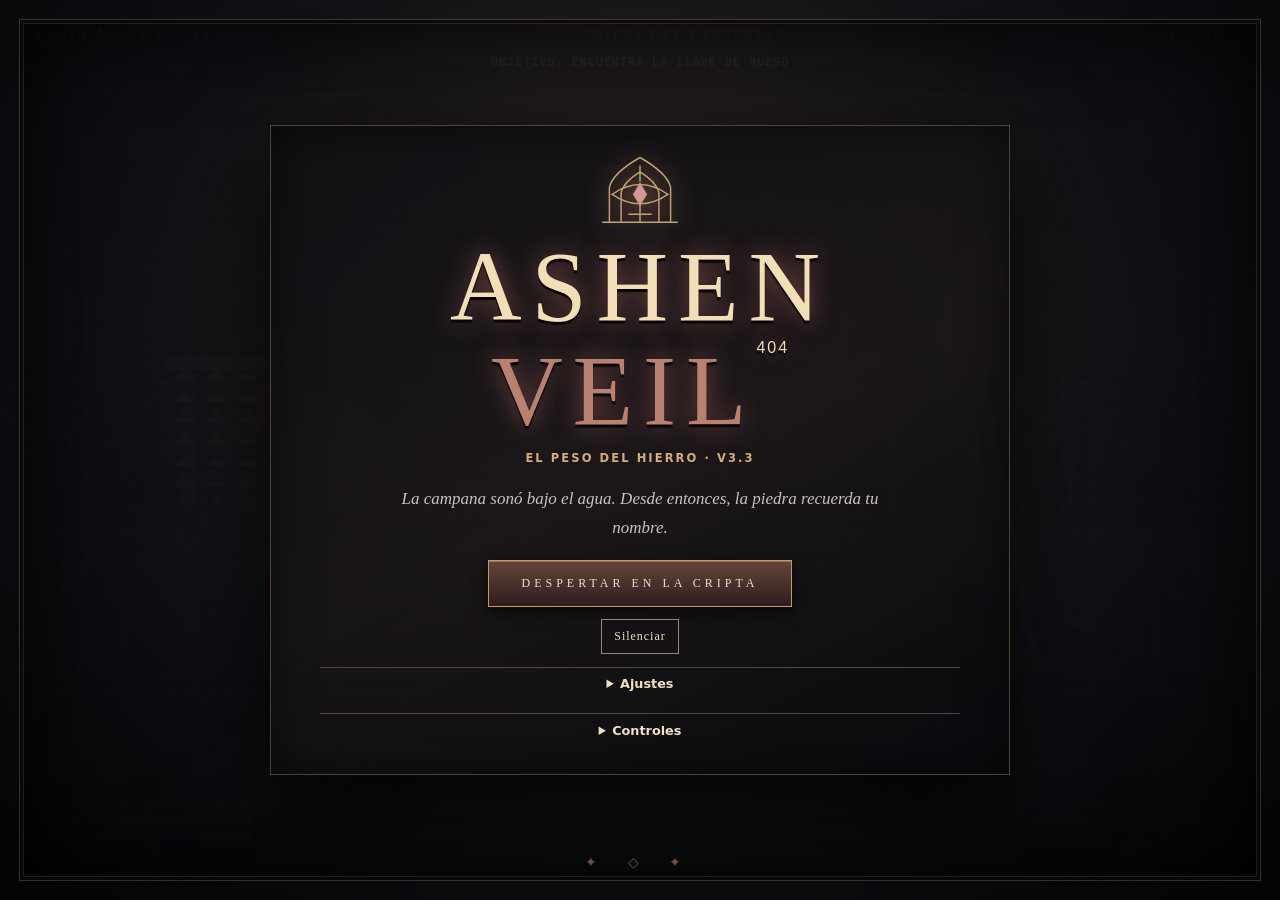
==== index.html @ f6e02eba "ASHEN VEIL 404 v3.3.0 El peso del hierro" ====
<!doctype html><html lang="es"><head><meta charset="utf-8"><meta name="viewport" content="width=device-width,initial-scale=1"><meta name="theme-color" content="#090c14"><title>ASHEN VEIL 404 — Cosmic Horror Remaster</title><link rel="stylesheet" href="style.css"></head><body><main id="game"><canvas id="screen" width="480" height="270" aria-label="Mazmorra 2.5D en primera persona"></canvas><div id="vignette"></div><div id="scanlines"></div><section id="hud"><div class="hud-top"><div class="brand">ASHEN <span>VEIL</span> <small>404</small></div><div id="location">CRIPTA DEL DESPERTAR</div><div class="souls">✦ <span id="ashes">0</span> CENIZAS</div></div><div id="objective" role="status">OBJETIVO: ENCUENTRA LA LLAVE DE HUESO</div><div id="target" hidden><strong id="targetname"></strong><div class="meter enemy"><i id="targetbar"></i></div></div><div class="hud-bottom"><div class="vitals"><div class="meter hp"><i id="hpbar"></i></div><div class="meter sta"><i id="stbar"></i></div><div class="meter mana"><i id="mpbar"></i></div><small>VIDA · AGUANTE · ÉTER</small></div><div class="equip"><div class="slot"><strong>⚔</strong><small id="weapon-slot">ESPADA</small></div><div class="slot"><strong>✧</strong><small id="spellcount">3</small></div><div class="slot"><strong>✚</strong><small id="flasks">3</small></div></div></div><div id="encounter-warning" role="status" hidden></div><div id="toast" aria-live="polite"></div><div id="interact" hidden></div><div id="reticle">✦</div><div id="map" hidden><div class="map-legend"><span>Altar</span><span>Sello</span><span>Objeto</span></div></div><div id="bossbar" hidden><div id="bossname">EL VIGÍA DE LAS PROFUNDIDADES</div><div class="meter enemy"><i id="bossfill"></i></div></div></section><section id="menu" class="overlay" aria-label="Menú del juego"><div class="menu-content"><svg class="crest" viewBox="0 0 100 84" aria-hidden="true">
<path d="M16 77V38Q20 22 50 5Q80 22 84 38V77M29 77V44Q32 32 50 21Q68 32 71 44V77M8 77H92M50 14V32M50 57V76M37 68H63" />
<path d="M19 46Q50 24 81 46Q50 67 19 46Z" /><path d="M50 34L57 46L50 57L43 46Z" class="crest-eye" /></svg><h2 class="pause-heading">Pausa</h2><h1>ASHEN <em>VEIL</em><sup>404</sup></h1><div class="edition">EL PESO DEL HIERRO · V3.3</div><p>La campana sonó bajo el agua. Desde entonces, la piedra recuerda tu nombre.</p><button id="play">DESPERTAR EN LA CRIPTA</button><div class="menu-actions"><button id="save-game" hidden>Guardar partida</button><button id="mute" aria-pressed="false">Silenciar</button></div><details class="settings">
<summary>Ajustes</summary>
<div class="settings-fields">
<label for="volume">Volumen<input id="volume" type="range" min="0" max="100" step="5" value="70"></label>
<label><input id="quiet-effects" type="checkbox"> Reducir destellos y sacudidas</label>
<label><input id="economy" type="checkbox"> Modo ligero (hasta 30 FPS)</label>
</div></details>
<p id="save-status" role="status"></p><details class="help"><summary>Controles</summary><div class="controls">WASD MOVER · RATÓN MIRAR · CLIC / H ATACAR · J GOLPE FUERTE · C CAMBIAR ARMA · DERECHO BLOQUEAR<br>SHIFT CORRER · ESPACIO ESQUIVAR · E INTERACTUAR · F CURAR · Q MAGIA<br>TAB INVENTARIO · M MAPA · L SUBIR NIVEL EN ALTAR · ESC PAUSA · K GUARDAR<br>MANDO: STICKS MOVER Y MIRAR · A USAR · B ESQUIVAR · X GOLPE FUERTE · Y CURAR<br>RT ATACAR · LT BLOQUEAR · RB MAGIA · START PAUSA · SELECT INVENTARIO · CRUCETA DERECHA ARMA</div></details></div></section><section id="inventory" class="overlay hidden"><div class="panel"><div class="eyebrow">EL PESO DE LO QUE LLEVAS</div><h2>Inventario y diario</h2><div id="items"></div><button id="inventory-close">Cerrar inventario</button></div></section><section id="ending" class="overlay hidden"><div class="menu-content"><div class="sigil">✧</div><div class="eyebrow">EL SILENCIO HA SIDO ROTO</div><h1 id="ending-title"></h1><p id="ending-story"></p><button id="again">VOLVER A DESPERTAR</button></div></section><section id="death" class="overlay hidden" aria-labelledby="death-title"><div class="menu-content">
<h2 id="death-title">La cripta te reclama</h2>
<p>Despiertas en el último altar. Las cenizas que llevabas esperan donde caíste.</p>
<button id="respawn">Volver al altar</button>
</div></section><section id="touch-controls" aria-label="Controles táctiles" hidden>
<div class="touch-grid">
<button data-action="look-left" aria-label="Girar a izquierda">↶</button><button data-action="forward" aria-label="Avanzar">↑</button><button data-action="look-right" aria-label="Girar a derecha">↷</button>
<button data-action="left" aria-label="Mover a izquierda">←</button><button data-action="back" aria-label="Retroceder">↓</button><button data-action="right" aria-label="Mover a derecha">→</button>
</div><div class="touch-grid">
<button data-action="attack">Tajo</button><button data-action="heavy">Fuerte</button><button data-action="block">Bloq.</button>
<button data-action="dodge">Esquiva</button><button data-action="spell">Éter</button><button data-action="heal">Curar</button>
<button data-action="use">Usar</button><button data-action="map">Mapa</button><button data-action="weapon">Arma</button><button data-action="journal">Diario</button>
<button data-action="level">Nivel</button><button data-action="pause">Pausa</button>
</div></section></main><script src="src/art.js"></script><script src="src/lighting.js"></script><script src="src/audio.js"></script><script src="src/expedition.js"></script><script src="src/game.js"></script></body></html>
---- style.css ----
:root{color-scheme:dark;font-family:Georgia,'Times New Roman',serif}*{box-sizing:border-box}body{margin:0;background:#070910;color:#e3dcc7;overflow:hidden}#game{width:100vw;height:100vh;position:relative;background:#080a0e}#screen{position:absolute;width:100%;height:100%;object-fit:cover;image-rendering:pixelated;image-rendering:crisp-edges}#vignette{position:absolute;inset:0;pointer-events:none;background:radial-gradient(ellipse,transparent 30%,rgba(0,0,0,.52) 90%)}#scanlines{position:absolute;inset:0;pointer-events:none;opacity:.15;background:repeating-linear-gradient(0deg,transparent 0 3px,#000 3px 4px)}#hud{position:absolute;inset:0;pointer-events:none;text-shadow:0 2px 4px #000}#hud .hud-top{display:flex;align-items:center;justify-content:space-between;padding:23px 30px;letter-spacing:3px;font-size:11px}#hud .brand{font-size:17px;letter-spacing:5px;font-weight:bold}#hud .brand span{color:#9c7183}#hud .brand small{font:10px sans-serif;color:#a79883}#location{color:#b7a88e;letter-spacing:4px}#ashes{font-size:18px;color:#f1cf91}#hud .souls{color:#d8b980}#reticle{position:absolute;top:50%;left:50%;transform:translate(-50%,-50%);color:rgba(245,229,187,.7);font-size:13px}#hud .hud-bottom{position:absolute;bottom:35px;left:30px;right:30px;display:flex;justify-content:space-between;align-items:end}.vitals{width:220px}.vitals small{font:9px sans-serif;letter-spacing:2px;color:#b4a995}.meter{width:100%;height:10px;margin:6px 0;background:rgba(10,10,15,.86);border:1px solid #71695c;box-shadow:inset 0 0 5px black}.meter i{display:block;height:100%;width:100%;transition:width .15s}.hp i{background:linear-gradient(90deg,#75303f,#cc6872)}.sta i{background:linear-gradient(90deg,#34584e,#80af8a)}.mana i{background:linear-gradient(90deg,#374267,#8d94c5)}.equip{display:flex;gap:8px}.slot{width:62px;height:65px;border:1px solid #766b57;background:linear-gradient(135deg,rgba(8,9,15,.91),rgba(58,45,52,.72));display:flex;align-items:center;justify-content:center;flex-direction:column}.slot strong{font-size:28px;font-weight:normal;color:#d6c6ab}.slot small{font:9px sans-serif;letter-spacing:1px;color:#b7a995}#toast{position:absolute;top:23%;left:50%;transform:translateX(-50%);font-size:17px;color:#f0d7a9;letter-spacing:2px;text-align:center;max-width:70%;opacity:0;transition:opacity .25s}#interact{position:absolute;bottom:27%;left:50%;transform:translateX(-50%);padding:10px 20px;background:rgba(6,9,15,.85);border:1px solid #5a5361;color:#e8d9b4;font-size:13px;letter-spacing:1px}#target{position:absolute;top:85px;left:50%;transform:translateX(-50%);width:180px;text-align:center}#target strong{font-size:11px;letter-spacing:2px}#target .meter{height:5px}#bossbar{position:absolute;left:25%;right:25%;bottom:110px;text-align:center}#bossname{font-size:13px;letter-spacing:3px;color:#e8cfad}#bossbar .meter{height:12px}.enemy i{background:linear-gradient(90deg,#6b2947,#bb6587)}#map{position:absolute;right:24px;top:76px;width:205px;height:205px;background:rgba(5,7,11,.75);border:1px solid #605a55}#map canvas{width:100%;height:100%;image-rendering:pixelated}.overlay{position:absolute;inset:0;display:flex;align-items:center;justify-content:center;background:radial-gradient(ellipse at 50% 45%,rgba(20,19,31,.83),rgba(4,5,10,.97));text-align:center;z-index:5}.overlay.hidden{display:none}.menu-content{max-width:800px;padding:32px}.sigil{font-size:44px;color:#b89b86;text-shadow:0 0 45px #8b456e}.eyebrow{font:10px sans-serif;letter-spacing:5px;color:#9e8493}.menu-content h1{font-size:clamp(50px,9vw,116px);font-weight:400;letter-spacing:12px;margin:20px 0 0;color:#ded4bf;text-shadow:0 4px 35px #190e19}.menu-content h1 em{font-style:normal;color:#b17b8f}.menu-content h1 sup{font:16px sans-serif;letter-spacing:2px;vertical-align:top}.edition{font:11px sans-serif;letter-spacing:9px;color:#a57e91}.menu-content p{font-size:17px;line-height:1.7;color:#a9a1a3;margin:30px auto;max-width:530px;font-style:italic}.menu-content button,.panel button{background:transparent;border:1px solid #9e7989;color:#e7d2bc;padding:15px 32px;letter-spacing:4px;font:12px Georgia;cursor:pointer;transition:.2s}.menu-content button:hover{background:#543448;border-color:#e4bac9}.controls{margin-top:35px;font:10px/2.1 sans-serif;letter-spacing:1px;color:#746f77}.panel{width:min(600px,90vw);padding:42px;background:#14131c;border:1px solid #66566b;box-shadow:0 15px 100px #000}.panel h2{font-weight:normal;letter-spacing:7px}.panel p{color:#aaa;font-size:13px}.panel #items{display:grid;gap:15px;text-align:left}.item{border:1px solid #494451;padding:16px;color:#cfbdac}.item b{display:block;letter-spacing:2px;margin-bottom:6px}.item small{color:#9b93a0}#footer{position:absolute;z-index:1;bottom:7px;width:100%;text-align:center;font:9px sans-serif;letter-spacing:2px;color:#736d74;pointer-events:none}@media(max-width:700px){#hud .hud-top{padding:13px;gap:8px}#location{font-size:8px}#hud .brand{font-size:12px;letter-spacing:2px}.hud-bottom{left:12px!important;right:12px!important;bottom:17px!important}.vitals{width:150px}.slot{width:42px;height:50px}.slot strong{font-size:19px}.menu-content h1{letter-spacing:2px}.controls{font-size:9px}.menu-content{padding:14px}}

/* v2.4: clear objective without obscuring central sightlines */
#objective{position:absolute;top:48px;left:50%;transform:translateX(-50%);width:max-content;max-width:82%;padding:5px 12px;border:1px solid rgba(203,183,162,.25);border-radius:2px;background:rgba(12,10,20,.62);color:#d9c1a8;font:600 clamp(9px,1.1vw,12px)/1.4 monospace;letter-spacing:.07em;text-align:center;pointer-events:none;text-shadow:0 1px 3px #000}
@media(max-width:640px){#objective{top:56px;font-size:9px}}

/* The title, pause and journal remain usable at 1280×800 and on shorter windows. */
.overlay { overflow:auto; align-items:safe center; background:radial-gradient(ellipse at 50% 43%,rgba(45,30,51,.91),rgba(5,7,14,.98) 76%); }
.menu-content h1 { font-size:clamp(2.6rem,8vw,6.5rem); text-shadow:0 0 42px #50334a; }
.menu-content p { color:#cbc0c5; margin:1.1rem auto; }
.menu-content .controls { color:#bab0bc; margin-top:1rem; line-height:1.55; }
.menu-actions { display:flex; justify-content:center; flex-wrap:wrap; gap:.6rem; margin-top:.75rem; }
.menu-actions button, #inventory-close { padding:.55rem .75rem; letter-spacing:.08em; }
#save-status:empty { display:none; }
#inventory .panel { max-height:95%; overflow:auto; padding:1.35rem; }
#inventory #items { grid-template-columns:repeat(auto-fit,minmax(min(100%,14rem),1fr)); gap:.65rem; }
#inventory .item { padding:.75rem; }
#inventory-close { margin-top:1rem; }
button:focus-visible { outline:2px solid #ead0a7; outline-offset:4px; }

/* Cosmic Horror Remaster */
:root { --parchment:#f0dfc4; --brass:#bfa17b; --violet:#c28d9d; }
#game { height:100dvh; }
#screen { object-fit:contain; }
.overlay { padding:14px; background:radial-gradient(ellipse at 50% 43%,rgba(35,18,35,.91),rgba(5,7,12,.98) 74%); }
.menu-content { width:min(100%,740px); }
.crest { width:clamp(42px,10vh,91px); height:auto; stroke:var(--brass); stroke-width:1.6; fill:none; filter:drop-shadow(0 0 14px #a05881); }
.crest-eye { fill:#d395a3; }
.pause-heading { display:none; }
.is-paused .crest,.is-paused h1,.is-paused .edition,.is-paused .edition + p { display:none; }
.is-paused .pause-heading,#death h2 { display:block; color:var(--parchment); font-weight:normal; font-size:clamp(1.8rem,7vw,3rem); margin:0 0 .65rem; }
.menu-content h1 { font-size:clamp(2rem,8vw,6.2rem); margin:.1rem 0 .45rem; letter-spacing:.1em; color:var(--parchment); }
.menu-content h1 em { color:var(--violet); }
.edition { font:600 .72rem/1.5 system-ui,sans-serif; letter-spacing:.22em; color:var(--brass); }
.menu-content button,.panel button { color:var(--parchment); border-color:#a17f81; }
#play,#respawn,#again { background:linear-gradient(145deg,#502b3e,#261c31); max-width:100%; }
#play:hover,#respawn:hover,#again:hover { background:#63384d; }
.settings,.help { max-width:40rem; margin:.8rem auto 0; padding:.55rem .75rem; border-top:1px solid #57414d; color:var(--parchment); }
summary { cursor:pointer; font:600 .8rem system-ui,sans-serif; }
.settings-fields { margin-top:.8rem; display:flex; flex-wrap:wrap; justify-content:center; gap:.65rem 1rem; }
.settings-fields label { display:flex; gap:.45rem; align-items:center; font: .79rem/1.35 system-ui,sans-serif; }
.settings-fields input { accent-color:#cf98a4; }
#volume { width:clamp(65px,17vw,112px); }
#inventory .panel { overscroll-behavior:contain; background:#151220; }
#inventory h2 { letter-spacing:.08em; }
#inventory .item small { color:#c5b8c6; }
#hud .hud-top,#hud .hud-bottom { color:var(--parchment); }
#target { top:clamp(79px,13vh,106px); }
#map { width:min(36vw,240px); height:auto; aspect-ratio:6/5; top:clamp(83px,14vh,113px); }
#game[data-effects="reduced"] #scanlines { display:none; }
#game[data-effects="reduced"] .meter i,#game[data-effects="reduced"] #toast { transition:none; }
@media(max-width:500px) {
  #location { letter-spacing:.12em; }
  #hud .hud-top { letter-spacing:.12em; }
  #target { top:104px; }
  #map { top:126px; }
  #bossbar { left:14%; right:14%; bottom:78px; }
  #bossname { font-size:10px; letter-spacing:.1em; }
  #toast { font-size:12px; top:24%; }
  #interact { font-size:11px; max-width:80%; width:max-content; text-align:center; }
}
#map { display:flex; flex-direction:column-reverse; }
#map[hidden] { display:none; }
#map canvas { height:auto; aspect-ratio:6/5; }
.map-legend { display:flex; justify-content:center; flex-wrap:wrap; gap:3px 8px; padding:3px; background:#0c0e16; font:9px system-ui,sans-serif; }
.map-legend span::before { content:""; display:inline-block; width:5px; height:5px; margin-right:3px; vertical-align:1px; background:#e5c78e; }
.map-legend span:first-child::before { background:#9ad3b2; }
.map-legend span:nth-child(2)::before { background:#ce97dc; }

#encounter-warning {
  position:absolute; top:clamp(120px,26%,195px); left:50%; transform:translateX(-50%);
  max-width:85%; width:max-content; text-align:center; padding:.4em .7em;
  color:#ffe0b9; background:#17121fe8; font: .83rem/1.3 system-ui,sans-serif;
}
#touch-controls[hidden] { display:none }
#touch-controls {
  position:absolute; inset:auto 0 0; pointer-events:none;
  z-index:6; display:flex; align-items:end; justify-content:space-between;
  padding:5px max(6px,env(safe-area-inset-right)) max(5px,env(safe-area-inset-bottom)) max(6px,env(safe-area-inset-left));
}
.touch-grid { display:grid; grid-template-columns:repeat(3,minmax(44px,1fr)); gap:3px }
.touch-grid button {
  pointer-events:auto; touch-action:none; min-height:44px; min-width:44px;
  margin:0; padding:0 .3em; font:600 .69rem system-ui,sans-serif;
  color:#f4dfd9; background:#211629ec; border:1px solid #826675; border-radius:4px;
}
#game:has(.overlay:not(.hidden)) #touch-controls { display:none }
@media (pointer:coarse) {
  #hud .hud-bottom { bottom:186px }
  #bossbar { bottom:236px }
  #interact { bottom:245px }
}

@media (pointer:coarse) and (orientation:landscape) {
  #hud .hud-bottom { bottom:13px; left:18%; right:24% }
  #bossbar { bottom:62px; left:25%; right:25% }
  #interact { bottom:76px; max-width:48% }
}

/* v3.3: relief of blackened iron and ash, with readable focus and motion controls. */
#menu.overlay:not(.is-paused){background:radial-gradient(ellipse at 50% 36%,#332727e8 0%,#0e1014f5 57%,#030405 95%);}
#menu.overlay:not(.is-paused)::before{content:"";position:absolute;inset:1.2rem;pointer-events:none;border:1px solid #7b604c88;box-shadow:inset 0 0 0 3px #080809, inset 0 0 0 4px #63504666, inset 0 0 6rem #000;opacity:.85;}
#menu.overlay:not(.is-paused)::after{content:"✦     ◇     ✦";position:absolute;bottom:1.8rem;color:#ad8268;font-size:.9rem;letter-spacing:.85rem;pointer-events:none;opacity:.7;}
#menu .menu-content{position:relative;z-index:1;padding:clamp(1rem,3vh,2rem);border:1px solid #8a715088;background:linear-gradient(155deg,#101014ed,#191517d9 52%,#080a0deb);box-shadow:0 2rem 6rem #000d,inset 0 0 3rem #0008;}
#menu .crest{stroke:#c2a274;filter:drop-shadow(0 0 12px #a36a55);animation:omen 5s ease-in-out infinite alternate;}
#menu h1{color:#f2dfb7;text-shadow:0 3px 1px #080606,0 0 24px #8f514d;line-height:1.05;}
#menu h1 em{color:#b88171;}
#menu .edition{color:#d2af79;letter-spacing:.18em;}
#menu #play{background:linear-gradient(#684438,#2c1d20);border:1px solid #c29a6c;box-shadow:inset 0 1px #e3bb8866,0 5px 16px #0009;}
#menu #play:hover{background:linear-gradient(#825342,#3c2426);}
#reticle.hit{color:#f7bc89;transform:translate(-50%,-50%) scale(1.8);}
#weapon-slot{max-width:64px;overflow:hidden;text-overflow:clip;}
@keyframes omen{to{opacity:.68;filter:drop-shadow(0 0 24px #c58b66)}}
@media(prefers-reduced-motion:reduce){#menu .crest{animation:none}}
@media(max-height:660px){#menu .menu-content{padding:.6rem 1rem}#menu .crest{height:40px}#menu .menu-content p{margin:.4rem auto}#menu .settings,#menu .help{margin:.3rem auto 0}}
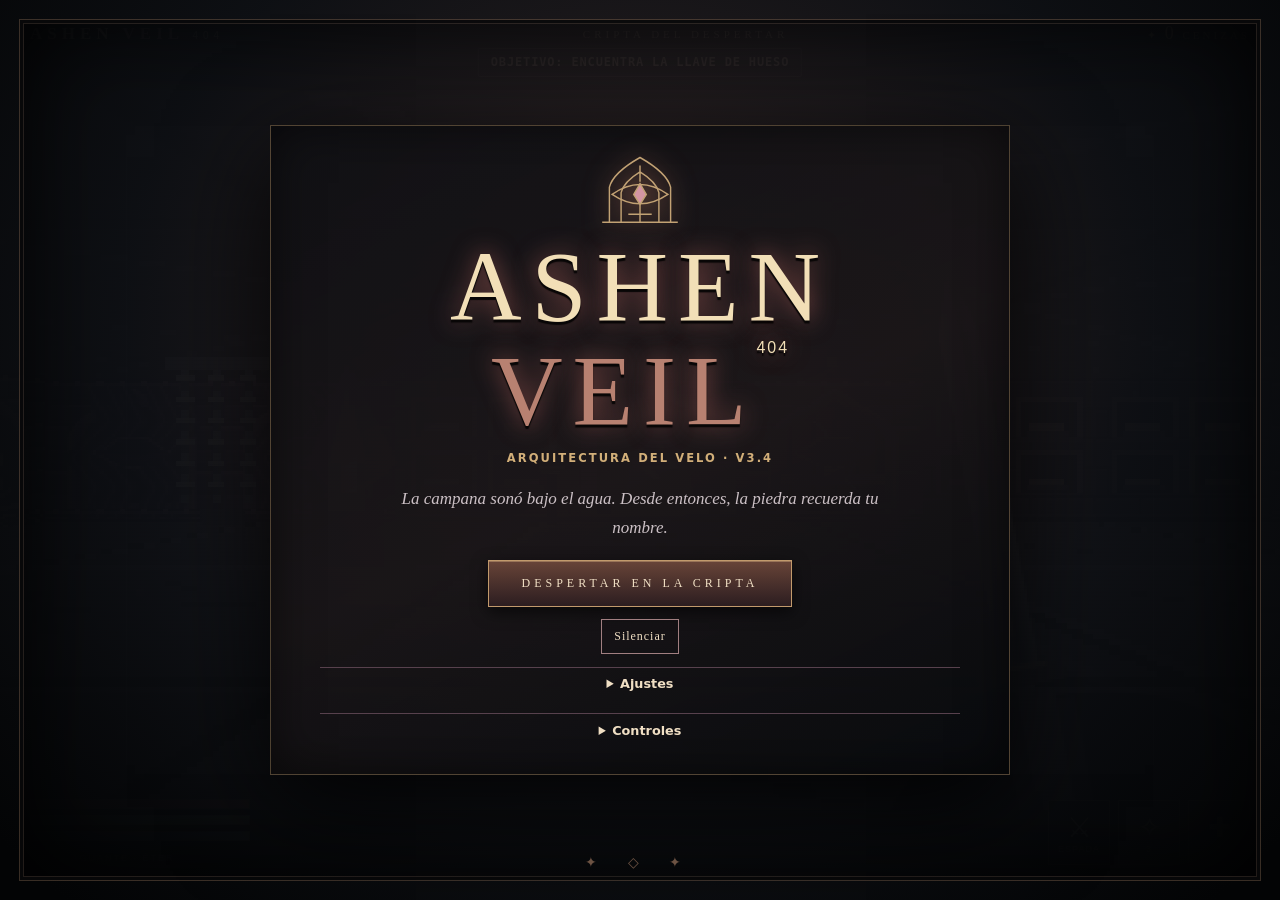
==== commit 72fd7f9a: "ASHEN VEIL 404 v3.4.0 · Arquitectura del Velo" ====
--- a/index.html
+++ b/index.html
@@ -1,6 +1,6 @@
-<!doctype html><html lang="es"><head><meta charset="utf-8"><meta name="viewport" content="width=device-width,initial-scale=1"><meta name="theme-color" content="#090c14"><title>ASHEN VEIL 404 — Cosmic Horror Remaster</title><link rel="stylesheet" href="style.css"></head><body><main id="game"><canvas id="screen" width="480" height="270" aria-label="Mazmorra 2.5D en primera persona"></canvas><div id="vignette"></div><div id="scanlines"></div><section id="hud"><div class="hud-top"><div class="brand">ASHEN <span>VEIL</span> <small>404</small></div><div id="location">CRIPTA DEL DESPERTAR</div><div class="souls">✦ <span id="ashes">0</span> CENIZAS</div></div><div id="objective" role="status">OBJETIVO: ENCUENTRA LA LLAVE DE HUESO</div><div id="target" hidden><strong id="targetname"></strong><div class="meter enemy"><i id="targetbar"></i></div></div><div class="hud-bottom"><div class="vitals"><div class="meter hp"><i id="hpbar"></i></div><div class="meter sta"><i id="stbar"></i></div><div class="meter mana"><i id="mpbar"></i></div><small>VIDA · AGUANTE · ÉTER</small></div><div class="equip"><div class="slot"><strong>⚔</strong><small id="weapon-slot">ESPADA</small></div><div class="slot"><strong>✧</strong><small id="spellcount">3</small></div><div class="slot"><strong>✚</strong><small id="flasks">3</small></div></div></div><div id="encounter-warning" role="status" hidden></div><div id="toast" aria-live="polite"></div><div id="interact" hidden></div><div id="reticle">✦</div><div id="map" hidden><div class="map-legend"><span>Altar</span><span>Sello</span><span>Objeto</span></div></div><div id="bossbar" hidden><div id="bossname">EL VIGÍA DE LAS PROFUNDIDADES</div><div class="meter enemy"><i id="bossfill"></i></div></div></section><section id="menu" class="overlay" aria-label="Menú del juego"><div class="menu-content"><svg class="crest" viewBox="0 0 100 84" aria-hidden="true">
+<!doctype html><html lang="es"><head><meta charset="utf-8"><meta name="viewport" content="width=device-width,initial-scale=1"><meta name="theme-color" content="#090c14"><title>ASHEN VEIL 404 — Cosmic Horror Remaster</title><link rel="stylesheet" href="style.css?v=3.4.0"></head><body><main id="game"><canvas id="screen" width="480" height="270" aria-label="Mazmorra 2.5D en primera persona"></canvas><div id="vignette"></div><div id="scanlines"></div><section id="hud"><div class="hud-top"><div class="brand">ASHEN <span>VEIL</span> <small>404</small></div><div id="location">CRIPTA DEL DESPERTAR</div><div class="souls">✦ <span id="ashes">0</span> CENIZAS</div></div><div id="objective" role="status">OBJETIVO: ENCUENTRA LA LLAVE DE HUESO</div><div id="target" hidden><strong id="targetname"></strong><div class="meter enemy"><i id="targetbar"></i></div></div><div class="hud-bottom"><div class="vitals"><div class="meter hp"><i id="hpbar"></i></div><div class="meter sta"><i id="stbar"></i></div><div class="meter mana"><i id="mpbar"></i></div><small>VIDA · AGUANTE · ÉTER</small></div><div class="equip"><div class="slot"><strong>⚔</strong><small id="weapon-slot">ESPADA</small></div><div class="slot"><strong>✧</strong><small id="spellcount">3</small></div><div class="slot"><strong>✚</strong><small id="flasks">3</small></div></div></div><div id="encounter-warning" role="status" hidden></div><div id="toast" aria-live="polite"></div><div id="interact" hidden></div><div id="reticle">✦</div><div id="map" hidden><div class="map-legend"><span>Altar</span><span>Sello</span><span>Objeto</span></div></div><div id="bossbar" hidden><div id="bossname">EL VIGÍA DE LAS PROFUNDIDADES</div><div class="meter enemy"><i id="bossfill"></i></div></div></section><section id="menu" class="overlay" aria-label="Menú del juego"><div class="menu-content"><svg class="crest" viewBox="0 0 100 84" aria-hidden="true">
 <path d="M16 77V38Q20 22 50 5Q80 22 84 38V77M29 77V44Q32 32 50 21Q68 32 71 44V77M8 77H92M50 14V32M50 57V76M37 68H63" />
-<path d="M19 46Q50 24 81 46Q50 67 19 46Z" /><path d="M50 34L57 46L50 57L43 46Z" class="crest-eye" /></svg><h2 class="pause-heading">Pausa</h2><h1>ASHEN <em>VEIL</em><sup>404</sup></h1><div class="edition">EL PESO DEL HIERRO · V3.3</div><p>La campana sonó bajo el agua. Desde entonces, la piedra recuerda tu nombre.</p><button id="play">DESPERTAR EN LA CRIPTA</button><div class="menu-actions"><button id="save-game" hidden>Guardar partida</button><button id="mute" aria-pressed="false">Silenciar</button></div><details class="settings">
+<path d="M19 46Q50 24 81 46Q50 67 19 46Z" /><path d="M50 34L57 46L50 57L43 46Z" class="crest-eye" /></svg><h2 class="pause-heading">Pausa</h2><h1>ASHEN <em>VEIL</em><sup>404</sup></h1><div class="edition">ARQUITECTURA DEL VELO · V3.4</div><p>La campana sonó bajo el agua. Desde entonces, la piedra recuerda tu nombre.</p><button id="play">DESPERTAR EN LA CRIPTA</button><div class="menu-actions"><button id="save-game" hidden>Guardar partida</button><button id="mute" aria-pressed="false">Silenciar</button></div><details class="settings">
 <summary>Ajustes</summary>
 <div class="settings-fields">
 <label for="volume">Volumen<input id="volume" type="range" min="0" max="100" step="5" value="70"></label>
@@ -20,4 +20,4 @@
 <button data-action="dodge">Esquiva</button><button data-action="spell">Éter</button><button data-action="heal">Curar</button>
 <button data-action="use">Usar</button><button data-action="map">Mapa</button><button data-action="weapon">Arma</button><button data-action="journal">Diario</button>
 <button data-action="level">Nivel</button><button data-action="pause">Pausa</button>
-</div></section></main><script src="src/art.js"></script><script src="src/lighting.js"></script><script src="src/audio.js"></script><script src="src/expedition.js"></script><script src="src/game.js"></script></body></html>
+</div></section></main><script src="src/art.js?v=3.4.0"></script><script src="src/lighting.js?v=3.4.0"></script><script src="src/audio.js?v=3.4.0"></script><script src="src/expedition.js?v=3.4.0"></script><script src="src/game.js?v=3.4.0"></script></body></html>
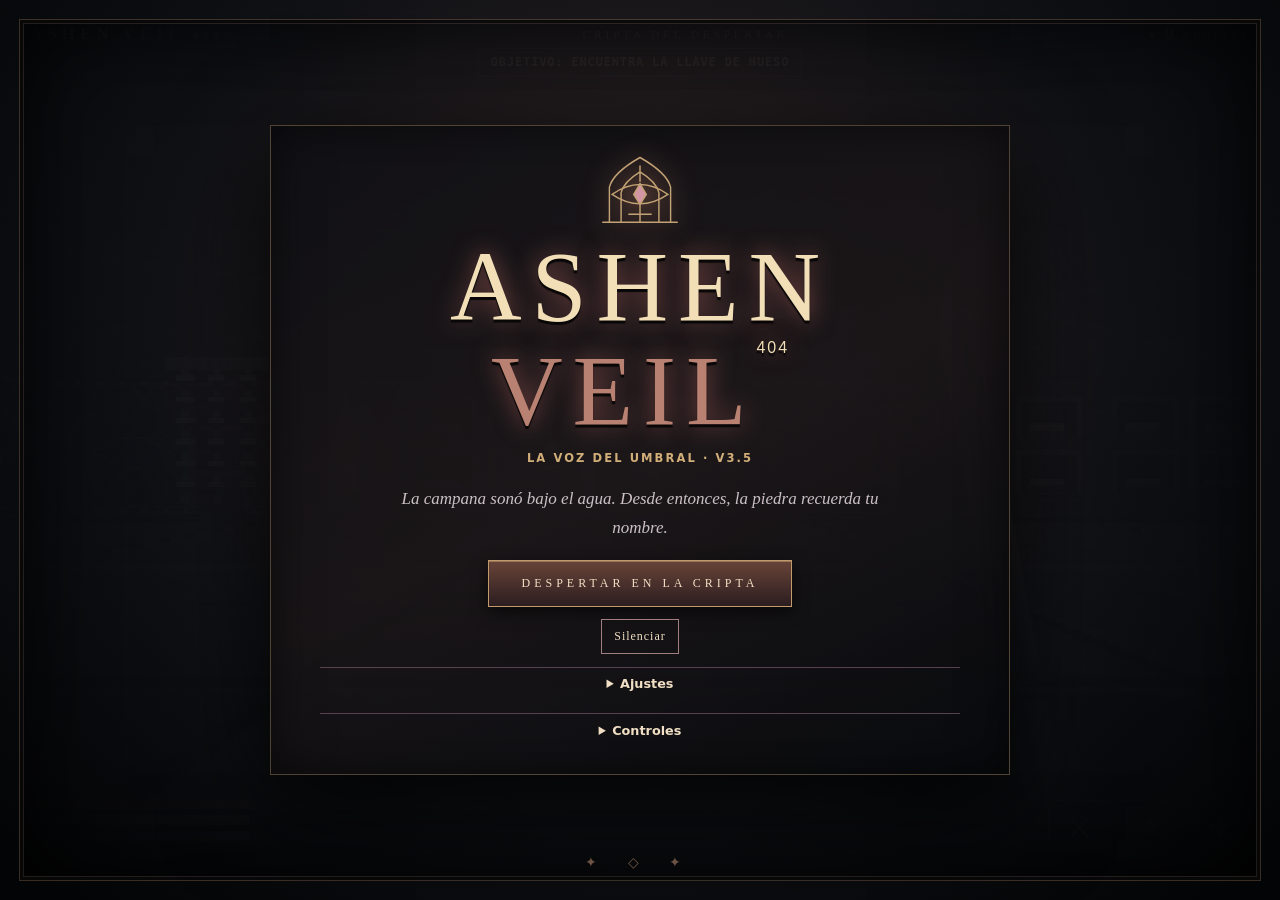
==== commit dece6c5e: "ASHEN VEIL 404 v3.5.0 · La voz del umbral" ====
--- a/index.html
+++ b/index.html
@@ -1,6 +1,6 @@
-<!doctype html><html lang="es"><head><meta charset="utf-8"><meta name="viewport" content="width=device-width,initial-scale=1"><meta name="theme-color" content="#090c14"><title>ASHEN VEIL 404 — Cosmic Horror Remaster</title><link rel="stylesheet" href="style.css?v=3.4.0"></head><body><main id="game"><canvas id="screen" width="480" height="270" aria-label="Mazmorra 2.5D en primera persona"></canvas><div id="vignette"></div><div id="scanlines"></div><section id="hud"><div class="hud-top"><div class="brand">ASHEN <span>VEIL</span> <small>404</small></div><div id="location">CRIPTA DEL DESPERTAR</div><div class="souls">✦ <span id="ashes">0</span> CENIZAS</div></div><div id="objective" role="status">OBJETIVO: ENCUENTRA LA LLAVE DE HUESO</div><div id="target" hidden><strong id="targetname"></strong><div class="meter enemy"><i id="targetbar"></i></div></div><div class="hud-bottom"><div class="vitals"><div class="meter hp"><i id="hpbar"></i></div><div class="meter sta"><i id="stbar"></i></div><div class="meter mana"><i id="mpbar"></i></div><small>VIDA · AGUANTE · ÉTER</small></div><div class="equip"><div class="slot"><strong>⚔</strong><small id="weapon-slot">ESPADA</small></div><div class="slot"><strong>✧</strong><small id="spellcount">3</small></div><div class="slot"><strong>✚</strong><small id="flasks">3</small></div></div></div><div id="encounter-warning" role="status" hidden></div><div id="toast" aria-live="polite"></div><div id="interact" hidden></div><div id="reticle">✦</div><div id="map" hidden><div class="map-legend"><span>Altar</span><span>Sello</span><span>Objeto</span></div></div><div id="bossbar" hidden><div id="bossname">EL VIGÍA DE LAS PROFUNDIDADES</div><div class="meter enemy"><i id="bossfill"></i></div></div></section><section id="menu" class="overlay" aria-label="Menú del juego"><div class="menu-content"><svg class="crest" viewBox="0 0 100 84" aria-hidden="true">
+<!doctype html><html lang="es"><head><meta charset="utf-8"><meta name="viewport" content="width=device-width,initial-scale=1"><meta name="theme-color" content="#090c14"><title>ASHEN VEIL 404 — Cosmic Horror Remaster</title><link rel="stylesheet" href="style.css?v=3.5.0"></head><body><main id="game"><canvas id="screen" width="480" height="270" aria-label="Mazmorra 2.5D en primera persona"></canvas><div id="vignette"></div><div id="scanlines"></div><section id="hud"><div class="hud-top"><div class="brand">ASHEN <span>VEIL</span> <small>404</small></div><div id="location">CRIPTA DEL DESPERTAR</div><div class="souls">✦ <span id="ashes">0</span> CENIZAS</div></div><div id="objective" role="status">OBJETIVO: ENCUENTRA LA LLAVE DE HUESO</div><div id="target" hidden><strong id="targetname"></strong><div class="meter enemy"><i id="targetbar"></i></div></div><div class="hud-bottom"><div class="vitals"><div class="meter hp"><i id="hpbar"></i></div><div class="meter sta"><i id="stbar"></i></div><div class="meter mana"><i id="mpbar"></i></div><small>VIDA · AGUANTE · ÉTER</small></div><div class="equip"><div class="slot"><strong>⚔</strong><small id="weapon-slot">ESPADA</small></div><div class="slot"><strong>✧</strong><small id="spellcount">3</small></div><div class="slot"><strong>✚</strong><small id="flasks">3</small></div></div></div><div id="encounter-warning" role="status" hidden></div><div id="toast" aria-live="polite"></div><div id="interact" hidden></div><div id="reticle">✦</div><div id="map" hidden><div class="map-legend"><span>Altar</span><span>Sello</span><span>Objeto</span></div></div><div id="bossbar" hidden><div id="bossname">EL VIGÍA DE LAS PROFUNDIDADES</div><div class="meter enemy"><i id="bossfill"></i></div></div></section><section id="menu" class="overlay" aria-label="Menú del juego"><div class="menu-content"><svg class="crest" viewBox="0 0 100 84" aria-hidden="true">
 <path d="M16 77V38Q20 22 50 5Q80 22 84 38V77M29 77V44Q32 32 50 21Q68 32 71 44V77M8 77H92M50 14V32M50 57V76M37 68H63" />
-<path d="M19 46Q50 24 81 46Q50 67 19 46Z" /><path d="M50 34L57 46L50 57L43 46Z" class="crest-eye" /></svg><h2 class="pause-heading">Pausa</h2><h1>ASHEN <em>VEIL</em><sup>404</sup></h1><div class="edition">ARQUITECTURA DEL VELO · V3.4</div><p>La campana sonó bajo el agua. Desde entonces, la piedra recuerda tu nombre.</p><button id="play">DESPERTAR EN LA CRIPTA</button><div class="menu-actions"><button id="save-game" hidden>Guardar partida</button><button id="mute" aria-pressed="false">Silenciar</button></div><details class="settings">
+<path d="M19 46Q50 24 81 46Q50 67 19 46Z" /><path d="M50 34L57 46L50 57L43 46Z" class="crest-eye" /></svg><h2 class="pause-heading">Pausa</h2><h1>ASHEN <em>VEIL</em><sup>404</sup></h1><div class="edition">LA VOZ DEL UMBRAL · V3.5</div><p>La campana sonó bajo el agua. Desde entonces, la piedra recuerda tu nombre.</p><button id="play">DESPERTAR EN LA CRIPTA</button><div class="menu-actions"><button id="save-game" hidden>Guardar partida</button><button id="mute" aria-pressed="false">Silenciar</button></div><details class="settings">
 <summary>Ajustes</summary>
 <div class="settings-fields">
 <label for="volume">Volumen<input id="volume" type="range" min="0" max="100" step="5" value="70"></label>
@@ -20,4 +20,4 @@
 <button data-action="dodge">Esquiva</button><button data-action="spell">Éter</button><button data-action="heal">Curar</button>
 <button data-action="use">Usar</button><button data-action="map">Mapa</button><button data-action="weapon">Arma</button><button data-action="journal">Diario</button>
 <button data-action="level">Nivel</button><button data-action="pause">Pausa</button>
-</div></section></main><script src="src/art.js?v=3.4.0"></script><script src="src/lighting.js?v=3.4.0"></script><script src="src/audio.js?v=3.4.0"></script><script src="src/expedition.js?v=3.4.0"></script><script src="src/game.js?v=3.4.0"></script></body></html>
+</div></section></main><script src="src/art.js?v=3.5.0"></script><script src="src/lighting.js?v=3.5.0"></script><script src="src/audio.js?v=3.5.0"></script><script src="src/expedition.js?v=3.5.0"></script><script src="src/game.js?v=3.5.0"></script></body></html>
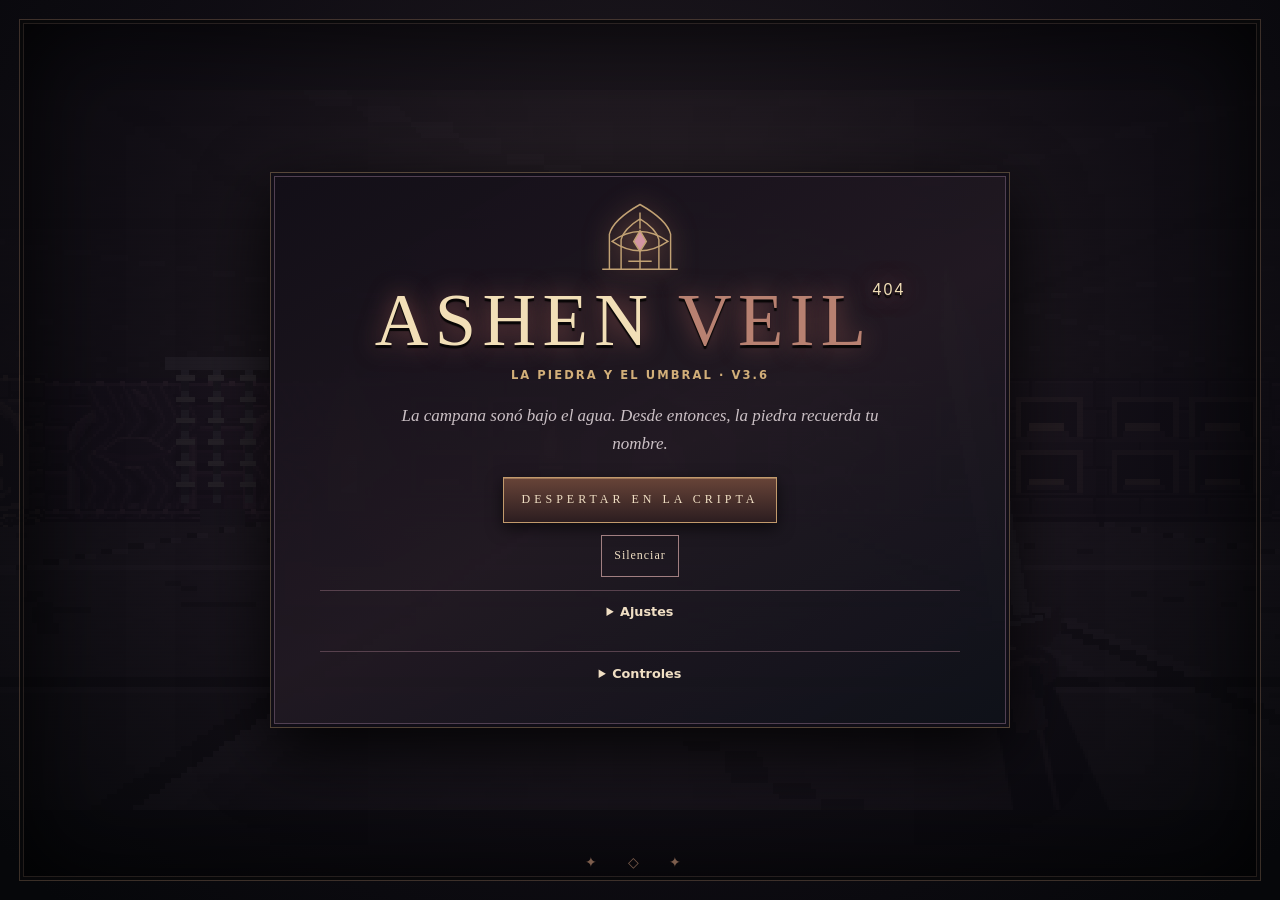
==== commit a3f4590e: "ASHEN VEIL 404 v3.6.0 · La piedra y el umbral" ====
--- a/index.html
+++ b/index.html
@@ -1,13 +1,13 @@
-<!doctype html><html lang="es"><head><meta charset="utf-8"><meta name="viewport" content="width=device-width,initial-scale=1"><meta name="theme-color" content="#090c14"><title>ASHEN VEIL 404 — Cosmic Horror Remaster</title><link rel="stylesheet" href="style.css?v=3.5.0"></head><body><main id="game"><canvas id="screen" width="480" height="270" aria-label="Mazmorra 2.5D en primera persona"></canvas><div id="vignette"></div><div id="scanlines"></div><section id="hud"><div class="hud-top"><div class="brand">ASHEN <span>VEIL</span> <small>404</small></div><div id="location">CRIPTA DEL DESPERTAR</div><div class="souls">✦ <span id="ashes">0</span> CENIZAS</div></div><div id="objective" role="status">OBJETIVO: ENCUENTRA LA LLAVE DE HUESO</div><div id="target" hidden><strong id="targetname"></strong><div class="meter enemy"><i id="targetbar"></i></div></div><div class="hud-bottom"><div class="vitals"><div class="meter hp"><i id="hpbar"></i></div><div class="meter sta"><i id="stbar"></i></div><div class="meter mana"><i id="mpbar"></i></div><small>VIDA · AGUANTE · ÉTER</small></div><div class="equip"><div class="slot"><strong>⚔</strong><small id="weapon-slot">ESPADA</small></div><div class="slot"><strong>✧</strong><small id="spellcount">3</small></div><div class="slot"><strong>✚</strong><small id="flasks">3</small></div></div></div><div id="encounter-warning" role="status" hidden></div><div id="toast" aria-live="polite"></div><div id="interact" hidden></div><div id="reticle">✦</div><div id="map" hidden><div class="map-legend"><span>Altar</span><span>Sello</span><span>Objeto</span></div></div><div id="bossbar" hidden><div id="bossname">EL VIGÍA DE LAS PROFUNDIDADES</div><div class="meter enemy"><i id="bossfill"></i></div></div></section><section id="menu" class="overlay" aria-label="Menú del juego"><div class="menu-content"><svg class="crest" viewBox="0 0 100 84" aria-hidden="true">
+<!doctype html><html lang="es"><head><meta charset="utf-8"><meta name="viewport" content="width=device-width,initial-scale=1"><meta name="theme-color" content="#090c14"><title>ASHEN VEIL 404 — La piedra y el umbral</title><link rel="stylesheet" href="style.css?v=3.6.0"></head><body><main id="game"><canvas id="screen" width="480" height="270" aria-label="Mazmorra 2.5D en primera persona"></canvas><div id="vignette"></div><div id="scanlines"></div><section id="hud"><div class="hud-top"><div class="brand">ASHEN <span>VEIL</span> <small>404</small></div><div id="location">CRIPTA DEL DESPERTAR</div><div class="souls">✦ <span id="ashes">0</span> CENIZAS</div></div><div id="readouts"><div id="objective" role="status">OBJETIVO: ENCUENTRA LA LLAVE DE HUESO</div><div id="target" hidden><strong id="targetname"></strong><div class="meter enemy"><i id="targetbar"></i></div></div><div id="notices"><div id="encounter-warning" role="status" hidden></div><div id="toast" aria-live="polite"></div></div></div><div class="hud-bottom"><div class="vitals"><div class="meter hp"><i id="hpbar"></i></div><div class="meter sta"><i id="stbar"></i></div><div class="meter mana"><i id="mpbar"></i></div><small>VIDA · AGUANTE · ÉTER</small></div><div class="equip"><div class="slot slot-weapon"><span id="weapon-icon" data-weapon="sword" aria-hidden="true"></span><small id="weapon-slot">ESPADA</small></div><div class="slot"><strong>✧</strong><small id="spellcount">3</small></div><div class="slot"><strong>✚</strong><small id="flasks">3</small></div></div></div><div id="interact" hidden></div><div id="reticle">✦</div><div id="map" hidden><div class="map-legend"><span class="legend-altar">Altar</span><span class="legend-seal">Sello</span><span>Objeto</span><span class="legend-passage">Paso</span></div></div><div id="bossbar" hidden><div id="bossname">EL VIGÍA DE LAS PROFUNDIDADES</div><div class="meter enemy"><i id="bossfill"></i></div></div></section><section id="menu" class="overlay" aria-label="Menú del juego"><div class="menu-content"><svg class="crest" viewBox="0 0 100 84" aria-hidden="true">
 <path d="M16 77V38Q20 22 50 5Q80 22 84 38V77M29 77V44Q32 32 50 21Q68 32 71 44V77M8 77H92M50 14V32M50 57V76M37 68H63" />
-<path d="M19 46Q50 24 81 46Q50 67 19 46Z" /><path d="M50 34L57 46L50 57L43 46Z" class="crest-eye" /></svg><h2 class="pause-heading">Pausa</h2><h1>ASHEN <em>VEIL</em><sup>404</sup></h1><div class="edition">LA VOZ DEL UMBRAL · V3.5</div><p>La campana sonó bajo el agua. Desde entonces, la piedra recuerda tu nombre.</p><button id="play">DESPERTAR EN LA CRIPTA</button><div class="menu-actions"><button id="save-game" hidden>Guardar partida</button><button id="mute" aria-pressed="false">Silenciar</button></div><details class="settings">
+<path d="M19 46Q50 24 81 46Q50 67 19 46Z" /><path d="M50 34L57 46L50 57L43 46Z" class="crest-eye" /></svg><h2 class="pause-heading">Pausa</h2><h1>ASHEN <em>VEIL</em><sup>404</sup></h1><div class="edition">LA PIEDRA Y EL UMBRAL · V3.6</div><p>La campana sonó bajo el agua. Desde entonces, la piedra recuerda tu nombre.</p><button id="play">DESPERTAR EN LA CRIPTA</button><div class="menu-actions"><button id="save-game" hidden>Guardar partida</button><button id="mute" aria-pressed="false">Silenciar</button></div><details class="settings">
 <summary>Ajustes</summary>
 <div class="settings-fields">
 <label for="volume">Volumen<input id="volume" type="range" min="0" max="100" step="5" value="70"></label>
 <label><input id="quiet-effects" type="checkbox"> Reducir destellos y sacudidas</label>
 <label><input id="economy" type="checkbox"> Modo ligero (hasta 30 FPS)</label>
 </div></details>
-<p id="save-status" role="status"></p><details class="help"><summary>Controles</summary><div class="controls">WASD MOVER · RATÓN MIRAR · CLIC / H ATACAR · J GOLPE FUERTE · C CAMBIAR ARMA · DERECHO BLOQUEAR<br>SHIFT CORRER · ESPACIO ESQUIVAR · E INTERACTUAR · F CURAR · Q MAGIA<br>TAB INVENTARIO · M MAPA · L SUBIR NIVEL EN ALTAR · ESC PAUSA · K GUARDAR<br>MANDO: STICKS MOVER Y MIRAR · A USAR · B ESQUIVAR · X GOLPE FUERTE · Y CURAR<br>RT ATACAR · LT BLOQUEAR · RB MAGIA · START PAUSA · SELECT INVENTARIO · CRUCETA DERECHA ARMA</div></details></div></section><section id="inventory" class="overlay hidden"><div class="panel"><div class="eyebrow">EL PESO DE LO QUE LLEVAS</div><h2>Inventario y diario</h2><div id="items"></div><button id="inventory-close">Cerrar inventario</button></div></section><section id="ending" class="overlay hidden"><div class="menu-content"><div class="sigil">✧</div><div class="eyebrow">EL SILENCIO HA SIDO ROTO</div><h1 id="ending-title"></h1><p id="ending-story"></p><button id="again">VOLVER A DESPERTAR</button></div></section><section id="death" class="overlay hidden" aria-labelledby="death-title"><div class="menu-content">
+<p id="save-status" role="status"></p><details class="help"><summary>Controles</summary><div class="controls">WASD MOVER · RATÓN MIRAR · CLIC / H ATACAR · J GOLPE FUERTE · C CAMBIAR ARMA · DERECHO BLOQUEAR<br>SHIFT CORRER · ESPACIO ESQUIVAR · E INTERACTUAR · F CURAR · Q MAGIA<br>TAB INVENTARIO · M MAPA · L SUBIR NIVEL EN ALTAR · ESC PAUSA · K GUARDAR<br>MANDO: STICKS MOVER Y MIRAR · A USAR · B ESQUIVAR · X GOLPE FUERTE · Y CURAR<br>RT ATACAR · LT BLOQUEAR · RB MAGIA · START PAUSA · SELECT INVENTARIO · CRUCETA DERECHA ARMA</div></details></div></section><section id="inventory" class="overlay hidden"><div class="panel"><div class="eyebrow">EL PESO DE LO QUE LLEVAS</div><h2>Inventario y diario</h2><div id="items" role="region" aria-label="Contenido del inventario y diario" tabindex="0"></div><button id="inventory-close">Cerrar inventario</button></div></section><section id="ending" class="overlay hidden"><div class="menu-content"><div class="sigil">✧</div><div class="eyebrow">EL SILENCIO HA SIDO ROTO</div><h1 id="ending-title"></h1><p id="ending-story"></p><button id="again">VOLVER A DESPERTAR</button></div></section><section id="death" class="overlay hidden" aria-labelledby="death-title"><div class="menu-content">
 <h2 id="death-title">La cripta te reclama</h2>
 <p>Despiertas en el último altar. Las cenizas que llevabas esperan donde caíste.</p>
 <button id="respawn">Volver al altar</button>
@@ -20,4 +20,4 @@
 <button data-action="dodge">Esquiva</button><button data-action="spell">Éter</button><button data-action="heal">Curar</button>
 <button data-action="use">Usar</button><button data-action="map">Mapa</button><button data-action="weapon">Arma</button><button data-action="journal">Diario</button>
 <button data-action="level">Nivel</button><button data-action="pause">Pausa</button>
-</div></section></main><script src="src/art.js?v=3.5.0"></script><script src="src/lighting.js?v=3.5.0"></script><script src="src/audio.js?v=3.5.0"></script><script src="src/expedition.js?v=3.5.0"></script><script src="src/game.js?v=3.5.0"></script></body></html>
+</div></section></main><script src="src/art.js?v=3.6.0"></script><script src="src/lighting.js?v=3.6.0"></script><script src="src/audio.js?v=3.6.0"></script><script src="src/expedition.js?v=3.6.0"></script><script src="src/game.js?v=3.6.0"></script></body></html>
--- a/style.css
+++ b/style.css
@@ -1,8 +1,11 @@
-:root{color-scheme:dark;font-family:Georgia,'Times New Roman',serif}*{box-sizing:border-box}body{margin:0;background:#070910;color:#e3dcc7;overflow:hidden}#game{width:100vw;height:100vh;position:relative;background:#080a0e}#screen{position:absolute;width:100%;height:100%;object-fit:cover;image-rendering:pixelated;image-rendering:crisp-edges}#vignette{position:absolute;inset:0;pointer-events:none;background:radial-gradient(ellipse,transparent 30%,rgba(0,0,0,.52) 90%)}#scanlines{position:absolute;inset:0;pointer-events:none;opacity:.15;background:repeating-linear-gradient(0deg,transparent 0 3px,#000 3px 4px)}#hud{position:absolute;inset:0;pointer-events:none;text-shadow:0 2px 4px #000}#hud .hud-top{display:flex;align-items:center;justify-content:space-between;padding:23px 30px;letter-spacing:3px;font-size:11px}#hud .brand{font-size:17px;letter-spacing:5px;font-weight:bold}#hud .brand span{color:#9c7183}#hud .brand small{font:10px sans-serif;color:#a79883}#location{color:#b7a88e;letter-spacing:4px}#ashes{font-size:18px;color:#f1cf91}#hud .souls{color:#d8b980}#reticle{position:absolute;top:50%;left:50%;transform:translate(-50%,-50%);color:rgba(245,229,187,.7);font-size:13px}#hud .hud-bottom{position:absolute;bottom:35px;left:30px;right:30px;display:flex;justify-content:space-between;align-items:end}.vitals{width:220px}.vitals small{font:9px sans-serif;letter-spacing:2px;color:#b4a995}.meter{width:100%;height:10px;margin:6px 0;background:rgba(10,10,15,.86);border:1px solid #71695c;box-shadow:inset 0 0 5px black}.meter i{display:block;height:100%;width:100%;transition:width .15s}.hp i{background:linear-gradient(90deg,#75303f,#cc6872)}.sta i{background:linear-gradient(90deg,#34584e,#80af8a)}.mana i{background:linear-gradient(90deg,#374267,#8d94c5)}.equip{display:flex;gap:8px}.slot{width:62px;height:65px;border:1px solid #766b57;background:linear-gradient(135deg,rgba(8,9,15,.91),rgba(58,45,52,.72));display:flex;align-items:center;justify-content:center;flex-direction:column}.slot strong{font-size:28px;font-weight:normal;color:#d6c6ab}.slot small{font:9px sans-serif;letter-spacing:1px;color:#b7a995}#toast{position:absolute;top:23%;left:50%;transform:translateX(-50%);font-size:17px;color:#f0d7a9;letter-spacing:2px;text-align:center;max-width:70%;opacity:0;transition:opacity .25s}#interact{position:absolute;bottom:27%;left:50%;transform:translateX(-50%);padding:10px 20px;background:rgba(6,9,15,.85);border:1px solid #5a5361;color:#e8d9b4;font-size:13px;letter-spacing:1px}#target{position:absolute;top:85px;left:50%;transform:translateX(-50%);width:180px;text-align:center}#target strong{font-size:11px;letter-spacing:2px}#target .meter{height:5px}#bossbar{position:absolute;left:25%;right:25%;bottom:110px;text-align:center}#bossname{font-size:13px;letter-spacing:3px;color:#e8cfad}#bossbar .meter{height:12px}.enemy i{background:linear-gradient(90deg,#6b2947,#bb6587)}#map{position:absolute;right:24px;top:76px;width:205px;height:205px;background:rgba(5,7,11,.75);border:1px solid #605a55}#map canvas{width:100%;height:100%;image-rendering:pixelated}.overlay{position:absolute;inset:0;display:flex;align-items:center;justify-content:center;background:radial-gradient(ellipse at 50% 45%,rgba(20,19,31,.83),rgba(4,5,10,.97));text-align:center;z-index:5}.overlay.hidden{display:none}.menu-content{max-width:800px;padding:32px}.sigil{font-size:44px;color:#b89b86;text-shadow:0 0 45px #8b456e}.eyebrow{font:10px sans-serif;letter-spacing:5px;color:#9e8493}.menu-content h1{font-size:clamp(50px,9vw,116px);font-weight:400;letter-spacing:12px;margin:20px 0 0;color:#ded4bf;text-shadow:0 4px 35px #190e19}.menu-content h1 em{font-style:normal;color:#b17b8f}.menu-content h1 sup{font:16px sans-serif;letter-spacing:2px;vertical-align:top}.edition{font:11px sans-serif;letter-spacing:9px;color:#a57e91}.menu-content p{font-size:17px;line-height:1.7;color:#a9a1a3;margin:30px auto;max-width:530px;font-style:italic}.menu-content button,.panel button{background:transparent;border:1px solid #9e7989;color:#e7d2bc;padding:15px 32px;letter-spacing:4px;font:12px Georgia;cursor:pointer;transition:.2s}.menu-content button:hover{background:#543448;border-color:#e4bac9}.controls{margin-top:35px;font:10px/2.1 sans-serif;letter-spacing:1px;color:#746f77}.panel{width:min(600px,90vw);padding:42px;background:#14131c;border:1px solid #66566b;box-shadow:0 15px 100px #000}.panel h2{font-weight:normal;letter-spacing:7px}.panel p{color:#aaa;font-size:13px}.panel #items{display:grid;gap:15px;text-align:left}.item{border:1px solid #494451;padding:16px;color:#cfbdac}.item b{display:block;letter-spacing:2px;margin-bottom:6px}.item small{color:#9b93a0}#footer{position:absolute;z-index:1;bottom:7px;width:100%;text-align:center;font:9px sans-serif;letter-spacing:2px;color:#736d74;pointer-events:none}@media(max-width:700px){#hud .hud-top{padding:13px;gap:8px}#location{font-size:8px}#hud .brand{font-size:12px;letter-spacing:2px}.hud-bottom{left:12px!important;right:12px!important;bottom:17px!important}.vitals{width:150px}.slot{width:42px;height:50px}.slot strong{font-size:19px}.menu-content h1{letter-spacing:2px}.controls{font-size:9px}.menu-content{padding:14px}}
+:root{color-scheme:dark;font-family:Georgia,'Times New Roman',serif}*{box-sizing:border-box}body{margin:0;background:#070910;color:#e3dcc7;overflow:hidden}#game{width:100vw;height:100vh;position:relative;background:#080a0e}#screen{position:absolute;width:100%;height:100%;object-fit:cover;image-rendering:pixelated;image-rendering:crisp-edges}#vignette{position:absolute;inset:0;pointer-events:none;background:radial-gradient(ellipse,transparent 48%,rgba(0,0,0,.30) 95%)}#scanlines{position:absolute;inset:0;pointer-events:none;opacity:.085;background:repeating-linear-gradient(0deg,transparent 0 3px,#000 3px 4px)}#hud{position:absolute;inset:0;pointer-events:none;text-shadow:0 2px 4px #000}#hud .hud-top{display:flex;align-items:center;justify-content:space-between;padding:23px 30px;letter-spacing:3px;font-size:11px}#hud .brand{font-size:17px;letter-spacing:5px;font-weight:bold}#hud .brand span{color:#9c7183}#hud .brand small{font:10px sans-serif;color:#a79883}#location{color:#b7a88e;letter-spacing:4px}#ashes{font-size:18px;color:#f1cf91}#hud .souls{color:#d8b980}#reticle{position:absolute;top:50%;left:50%;transform:translate(-50%,-50%);color:rgba(245,229,187,.7);font-size:13px}#hud .hud-bottom{position:absolute;bottom:35px;left:30px;right:30px;display:flex;justify-content:space-between;align-items:end}.vitals{width:220px}.vitals small{font:9px sans-serif;letter-spacing:2px;color:#b4a995}.meter{width:100%;height:10px;margin:6px 0;background:rgba(10,10,15,.86);border:1px solid #71695c;box-shadow:inset 0 0 5px black}.meter i{display:block;height:100%;width:100%;transition:width .15s}.hp i{background:linear-gradient(90deg,#75303f,#cc6872)}.sta i{background:linear-gradient(90deg,#34584e,#80af8a)}.mana i{background:linear-gradient(90deg,#374267,#8d94c5)}.equip{display:flex;gap:8px}.slot{width:62px;height:65px;border:1px solid #766b57;background:linear-gradient(135deg,rgba(8,9,15,.91),rgba(58,45,52,.72));display:flex;align-items:center;justify-content:center;flex-direction:column}.slot strong{font-size:28px;font-weight:normal;color:#d6c6ab}.slot small{font:9px sans-serif;letter-spacing:1px;color:#b7a995}#toast{position:absolute;top:23%;left:50%;transform:translateX(-50%);font-size:17px;color:#f0d7a9;letter-spacing:2px;text-align:center;max-width:70%;opacity:0;transition:opacity .25s}#interact{position:absolute;bottom:27%;left:50%;transform:translateX(-50%);padding:10px 20px;background:rgba(6,9,15,.85);border:1px solid #5a5361;color:#e8d9b4;font-size:13px;letter-spacing:1px}#target{position:absolute;top:85px;left:50%;transform:translateX(-50%);width:180px;text-align:center}#target strong{font-size:11px;letter-spacing:2px}#target .meter{height:5px}#bossbar{position:absolute;left:25%;right:25%;bottom:110px;text-align:center}#bossname{font-size:13px;letter-spacing:3px;color:#e8cfad}#bossbar .meter{height:12px}.enemy i{background:linear-gradient(90deg,#6b2947,#bb6587)}#map{position:absolute;right:24px;top:76px;width:205px;height:205px;background:rgba(5,7,11,.75);border:1px solid #605a55}#map canvas{width:100%;height:100%;image-rendering:pixelated}.overlay{position:absolute;inset:0;display:flex;align-items:center;justify-content:center;background:radial-gradient(ellipse at 50% 45%,rgba(20,19,31,.83),rgba(4,5,10,.97));text-align:center;z-index:5}.overlay.hidden{display:none}.menu-content{max-width:800px;padding:32px}.sigil{font-size:44px;color:#b89b86;text-shadow:0 0 45px #8b456e}.eyebrow{font:10px sans-serif;letter-spacing:5px;color:#9e8493}.menu-content h1{font-size:clamp(50px,9vw,116px);font-weight:400;letter-spacing:12px;margin:20px 0 0;color:#ded4bf;text-shadow:0 4px 35px #190e19}.menu-content h1 em{font-style:normal;color:#b17b8f}.menu-content h1 sup{font:16px sans-serif;letter-spacing:2px;vertical-align:top}.edition{font:11px sans-serif;letter-spacing:9px;color:#a57e91}.menu-content p{font-size:17px;line-height:1.7;color:#a9a1a3;margin:30px auto;max-width:530px;font-style:italic}.menu-content button,.panel button{background:transparent;border:1px solid #9e7989;color:#e7d2bc;padding:15px 32px;letter-spacing:4px;font:12px Georgia;cursor:pointer;transition:.2s}.menu-content button:hover{background:#543448;border-color:#e4bac9}.controls{margin-top:35px;font:10px/2.1 sans-serif;letter-spacing:1px;color:#746f77}.panel{width:min(600px,90vw);padding:42px;background:#14131c;border:1px solid #66566b;box-shadow:0 15px 100px #000}.panel h2{font-weight:normal;letter-spacing:7px}.panel p{color:#aaa;font-size:13px}.panel #items{display:grid;gap:15px;text-align:left}.item{border:1px solid #494451;padding:16px;color:#cfbdac}.item b{display:block;letter-spacing:2px;margin-bottom:6px}.item small{color:#9b93a0}#footer{position:absolute;z-index:1;bottom:7px;width:100%;text-align:center;font:9px sans-serif;letter-spacing:2px;color:#736d74;pointer-events:none}@media(max-width:700px){#hud .hud-top{padding:13px;gap:8px}#location{font-size:8px}#hud .brand{font-size:12px;letter-spacing:2px}#hud .hud-bottom{left:12px;right:12px;bottom:17px}.vitals{width:150px}.slot{width:42px;height:50px}.slot strong{font-size:19px}.menu-content h1{letter-spacing:2px}.controls{font-size:9px}.menu-content{padding:14px}}
 
 /* v2.4: clear objective without obscuring central sightlines */
-#objective{position:absolute;top:48px;left:50%;transform:translateX(-50%);width:max-content;max-width:82%;padding:5px 12px;border:1px solid rgba(203,183,162,.25);border-radius:2px;background:rgba(12,10,20,.62);color:#d9c1a8;font:600 clamp(9px,1.1vw,12px)/1.4 monospace;letter-spacing:.07em;text-align:center;pointer-events:none;text-shadow:0 1px 3px #000}
-@media(max-width:640px){#objective{top:56px;font-size:9px}}
+#readouts {
+  position:absolute; top:48px; left:50%; transform:translateX(-50%);
+  width:min(82%,44rem); display:grid; justify-items:center; gap:5px;
+}
+#objective{width:max-content;max-width:100%;padding:5px 12px;border:1px solid rgba(203,183,162,.25);border-radius:2px;background:rgba(12,10,20,.62);color:#d9c1a8;font:600 clamp(9px,1.1vw,12px)/1.4 monospace;letter-spacing:.07em;text-align:center;pointer-events:none;text-shadow:0 1px 3px #000}
 
 /* The title, pause and journal remain usable at 1280×800 and on shorter windows. */
 .overlay { overflow:auto; align-items:safe center; background:radial-gradient(ellipse at 50% 43%,rgba(45,30,51,.91),rgba(5,7,14,.98) 76%); }
@@ -16,7 +19,7 @@
 #inventory #items { grid-template-columns:repeat(auto-fit,minmax(min(100%,14rem),1fr)); gap:.65rem; }
 #inventory .item { padding:.75rem; }
 #inventory-close { margin-top:1rem; }
-button:focus-visible { outline:2px solid #ead0a7; outline-offset:4px; }
+button:focus-visible, summary:focus-visible { outline:2px solid #ead0a7; outline-offset:4px; }
 
 /* Cosmic Horror Remaster */
 :root { --parchment:#f0dfc4; --brass:#bfa17b; --violet:#c28d9d; }
@@ -43,34 +46,63 @@
 #volume { width:clamp(65px,17vw,112px); }
 #inventory .panel { overscroll-behavior:contain; background:#151220; }
 #inventory h2 { letter-spacing:.08em; }
-#inventory .item small { color:#c5b8c6; }
+#inventory .item small { color:#d9ccd2; font: .84rem/1.55 system-ui,sans-serif; }
 #hud .hud-top,#hud .hud-bottom { color:var(--parchment); }
-#target { top:clamp(79px,13vh,106px); }
-#map { width:min(36vw,240px); height:auto; aspect-ratio:6/5; top:clamp(83px,14vh,113px); }
+#target { position:static; transform:none; }
+#map { width:min(38vw,240px); height:auto; top:clamp(83px,14vh,113px); }
 #game[data-effects="reduced"] #scanlines { display:none; }
 #game[data-effects="reduced"] .meter i,#game[data-effects="reduced"] #toast { transition:none; }
 @media(max-width:500px) {
   #location { letter-spacing:.12em; }
   #hud .hud-top { letter-spacing:.12em; }
-  #target { top:104px; }
-  #map { top:126px; }
   #bossbar { left:14%; right:14%; bottom:78px; }
   #bossname { font-size:10px; letter-spacing:.1em; }
-  #toast { font-size:12px; top:24%; }
   #interact { font-size:11px; max-width:80%; width:max-content; text-align:center; }
 }
 #map { display:flex; flex-direction:column-reverse; }
 #map[hidden] { display:none; }
 #map canvas { height:auto; aspect-ratio:6/5; }
-.map-legend { display:flex; justify-content:center; flex-wrap:wrap; gap:3px 8px; padding:3px; background:#0c0e16; font:9px system-ui,sans-serif; }
-.map-legend span::before { content:""; display:inline-block; width:5px; height:5px; margin-right:3px; vertical-align:1px; background:#e5c78e; }
-.map-legend span:first-child::before { background:#9ad3b2; }
-.map-legend span:nth-child(2)::before { background:#ce97dc; }
-
-#encounter-warning {
-  position:absolute; top:clamp(120px,26%,195px); left:50%; transform:translateX(-50%);
-  max-width:85%; width:max-content; text-align:center; padding:.4em .7em;
-  color:#ffe0b9; background:#17121fe8; font: .83rem/1.3 system-ui,sans-serif;
+#map {
+  background:#110f18;
+  border-color:#8d735f;
+  box-shadow:0 4px 16px #000b,inset 0 0 0 2px #211a24;
+}
+.map-legend {
+  display:flex; justify-content:center; flex-wrap:wrap; gap:3px 9px;
+  padding:.35rem .25rem; background:#1b1420; color:#e9d9c3;
+  font:600 .63rem/1.3 system-ui,sans-serif;
+}
+.map-legend span::before {
+  content:""; display:inline-block; width:6px; height:6px;
+  margin-right:4px; vertical-align:1px; background:#e5c78e;
+}
+.map-legend .legend-altar::before {
+  background:#9ad3b2; clip-path:polygon(33% 0,67% 0,67% 33%,100% 33%,100% 67%,67% 67%,67% 100%,33% 100%,33% 67%,0 67%,0 33%,33% 33%);
+}
+.map-legend .legend-seal::before { background:#ce97dc; transform:rotate(45deg); }
+.map-legend .legend-passage::before { background:#a7c9dc; clip-path:polygon(0 0,100% 50%,0 100%); }
+#notices {
+  width:min(100%,34rem); margin-top:14px; display:grid; justify-items:center; gap:4px; text-align:center;
+}
+#encounter-warning,#toast {
+  position:static; transform:none; padding:.36em .65em; max-width:100%;
+  color:#f3dcc0; background:#17121fdd; border-inline:1px solid #987761;
+  font:600 clamp(.72rem,1.45vw,.87rem)/1.38 system-ui,sans-serif; letter-spacing:.045em;
+}
+#encounter-warning { color:#ffe7c4; }
+#toast:empty { display:none; }
+#reticle.hit { color:#ffe1b7; text-shadow:0 0 5px #29202c; }
+#reticle.hit::after {
+  content:""; position:absolute; inset:-1px -3px;
+  border-block:1px solid currentColor; transform:rotate(-45deg);
+}
+#reticle.hit[data-contact="guard"] { color:#dfba7b; }
+#reticle.hit[data-contact="guard"]::after {
+  inset:1px -2px; border:1px solid currentColor; transform:none;
+}
+#reticle.hit[data-contact="resonance"] { color:#ecd0ff; }
+#reticle.hit[data-contact="resonance"]::after {
+  inset:-2px -3px; border:1px solid currentColor; transform:rotate(45deg);
 }
 #touch-controls[hidden] { display:none }
 #touch-controls {
@@ -85,17 +117,7 @@
   color:#f4dfd9; background:#211629ec; border:1px solid #826675; border-radius:4px;
 }
 #game:has(.overlay:not(.hidden)) #touch-controls { display:none }
-@media (pointer:coarse) {
-  #hud .hud-bottom { bottom:186px }
-  #bossbar { bottom:236px }
-  #interact { bottom:245px }
-}
-
-@media (pointer:coarse) and (orientation:landscape) {
-  #hud .hud-bottom { bottom:13px; left:18%; right:24% }
-  #bossbar { bottom:62px; left:25%; right:25% }
-  #interact { bottom:76px; max-width:48% }
-}
+#game:has(.overlay:not(.hidden)) #hud { visibility:hidden; }
 
 /* v3.3: relief of blackened iron and ash, with readable focus and motion controls. */
 #menu.overlay:not(.is-paused){background:radial-gradient(ellipse at 50% 36%,#332727e8 0%,#0e1014f5 57%,#030405 95%);}
@@ -103,13 +125,111 @@
 #menu.overlay:not(.is-paused)::after{content:"✦     ◇     ✦";position:absolute;bottom:1.8rem;color:#ad8268;font-size:.9rem;letter-spacing:.85rem;pointer-events:none;opacity:.7;}
 #menu .menu-content{position:relative;z-index:1;padding:clamp(1rem,3vh,2rem);border:1px solid #8a715088;background:linear-gradient(155deg,#101014ed,#191517d9 52%,#080a0deb);box-shadow:0 2rem 6rem #000d,inset 0 0 3rem #0008;}
 #menu .crest{stroke:#c2a274;filter:drop-shadow(0 0 12px #a36a55);animation:omen 5s ease-in-out infinite alternate;}
-#menu h1{color:#f2dfb7;text-shadow:0 3px 1px #080606,0 0 24px #8f514d;line-height:1.05;}
+#menu h1{font-size:clamp(1.85rem,5.85vw,4.65rem);letter-spacing:.085em;color:#f2dfb7;text-shadow:0 3px 1px #080606,0 0 24px #8f514d;line-height:1.05;}
 #menu h1 em{color:#b88171;}
 #menu .edition{color:#d2af79;letter-spacing:.18em;}
 #menu #play{background:linear-gradient(#684438,#2c1d20);border:1px solid #c29a6c;box-shadow:inset 0 1px #e3bb8866,0 5px 16px #0009;}
 #menu #play:hover{background:linear-gradient(#825342,#3c2426);}
-#reticle.hit{color:#f7bc89;transform:translate(-50%,-50%) scale(1.8);}
-#weapon-slot{max-width:64px;overflow:hidden;text-overflow:clip;}
+
+
 @keyframes omen{to{opacity:.68;filter:drop-shadow(0 0 24px #c58b66)}}
 @media(prefers-reduced-motion:reduce){#menu .crest{animation:none}}
 @media(max-height:660px){#menu .menu-content{padding:.6rem 1rem}#menu .crest{height:40px}#menu .menu-content p{margin:.4rem auto}#menu .settings,#menu .help{margin:.3rem auto 0}}
+
+/* The iron frame and the journal share the game's existing brass and slate colors. */
+#menu.overlay:not(.is-paused) {
+  background:radial-gradient(ellipse at 50% 34%,#2b2229c4 0%,#100d14e6 58%,#06070af5 96%);
+}
+#menu .menu-content {
+  background:linear-gradient(150deg,#120e17f5,#211922f0 52%,#0e1119f2);
+  box-shadow:0 1.4rem 4rem #000d,inset 0 0 0 3px #110e17,inset 0 0 0 4px #514052;
+}
+#menu #play { min-height:46px; padding:.7rem 1.1rem; }
+#menu .menu-actions button, #inventory-close { min-height:42px; }
+.settings summary,.help summary {
+  min-height:30px; padding:.36em .25em; outline-offset:4px;
+}
+#game[data-effects="reduced"] #menu .crest { animation:none; }
+#game[data-effects="reduced"] button { transition:none; }
+#inventory .panel {
+  width:min(890px,100%); border-color:#826952;
+  display:grid; grid-template-rows:auto auto minmax(0,1fr) auto; overflow:hidden;
+  background:linear-gradient(153deg,#1e1622,#100e18 68%);
+  box-shadow:0 12px 40px #000d,inset 0 0 0 3px #120e17;
+}
+#inventory .item { background:#15121d; border-color:#5e4b53; border-left:2px solid #8b7162; }
+#inventory .item b { color:#ecd5b5; font-size:.82rem; letter-spacing:.07em; }
+#inventory #items {
+  overflow:auto; overscroll-behavior:contain; padding-right:.25rem; align-content:start;
+  scrollbar-color:#987561 #15121d;
+}
+#inventory #items:focus-visible { outline:1px solid #b69b86; outline-offset:3px; }
+#inventory-close { justify-self:center; background:#332434; }
+#hud .hud-top { background:linear-gradient(#0b0a12e8,#0b0a1200); }
+.vitals { min-width:0; max-width:min(40vw,220px); }
+.vitals small { color:#e2d0bd; }
+.slot { height:54px; }
+.slot small { color:#f0d8bc; }
+.slot strong { font-size:20px; }
+.slot-weapon { border-color:#ac8b64; }
+#weapon-icon {
+  width:19px; height:24px; margin-bottom:2px; background:#e6d0b6;
+  clip-path:polygon(49% 0,66% 17%,59% 69%,81% 72%,81% 80%,60% 80%,57% 100%,43% 100%,44% 80%,22% 80%,22% 71%,42% 69%,38% 17%);
+}
+#weapon-icon[data-weapon="spear"] {
+  clip-path:polygon(50% 0,75% 40%,58% 56%,55% 100%,45% 100%,42% 56%,25% 40%);
+}
+#weapon-icon[data-weapon="axe"] {
+  clip-path:polygon(88% 12%,75% 51%,58% 51%,54% 100%,42% 100%,44% 51%,16% 60%,2% 48%,5% 18%,31% 8%,48% 22%,58% 13%);
+}
+#weapon-icon[data-weapon="needle"] {
+  background:#c1dcd7;
+  clip-path:polygon(50% 0,59% 38%,81% 54%,61% 70%,55% 100%,45% 100%,40% 70%,19% 54%,41% 38%,49% 57%,62% 54%,50% 46%,38% 54%,50% 63%,59% 56%);
+}
+@media (max-width:700px), (pointer:coarse) {
+  #hud .hud-top { gap:6px; padding:10px 11px; }
+  #hud .brand { font-size:.67rem; white-space:nowrap; }
+  #hud .brand small { font-size:.59rem; }
+  #location { font:600 clamp(.58rem,2vw,.74rem)/1.32 system-ui,sans-serif; letter-spacing:.06em; text-align:center; }
+  #hud .souls { font:600 .63rem/1.35 system-ui,sans-serif; white-space:nowrap; }
+  #ashes { font-size:.86rem; }
+  #readouts { top:40px; width:88%; }
+  #objective { font-size:.67rem; line-height:1.32; }
+  #target strong { font-size:.64rem; letter-spacing:.09em; }
+  #notices { margin-top:9px; }
+  #map { top:105px; right:8px; }
+  #interact { padding:.36em .65em; font:600 .72rem/1.3 system-ui,sans-serif; }
+  .vitals .meter { height:7px; margin:4px 0; }
+  .vitals small { font-size:.56rem; letter-spacing:.055em; }
+  .equip { gap:4px; }
+  .slot { width:41px; height:39px; }
+  .slot strong { font-size:16px; }
+  .slot small { font-size:.53rem; letter-spacing:.025em; }
+  #weapon-icon { width:14px; height:18px; }
+}
+@media (pointer:coarse) {
+  #game { --touch-height:calc(190px + max(5px,env(safe-area-inset-bottom))); }
+  .touch-grid button { font-size:.72rem; }
+}
+@media (pointer:coarse) and (orientation:portrait) {
+  #game { --scene-offset:clamp(22px,5dvh,44px); }
+  #screen { object-position:50% calc(50% - var(--scene-offset)); }
+  #reticle { top:calc(50% - var(--scene-offset)); }
+  #hud .hud-bottom { bottom:calc(var(--touch-height) + 10px); }
+  #bossbar { bottom:calc(var(--touch-height) + 70px); }
+  #interact { bottom:calc(50% + var(--scene-offset) - min(28.125vw,18dvh) + 7px); }
+  #map { width:min(40vw,182px); top:146px; }
+}
+@media (pointer:coarse) and (orientation:landscape) {
+  #hud .hud-top { padding-inline:15px; }
+  #hud .hud-bottom { left:153px; right:173px; bottom:10px; gap:7px; }
+  #hud .vitals { width:min(25vw,184px); }
+  #bossbar { left:max(154px,27%); right:max(169px,27%); bottom:60px; }
+  #interact { bottom:69px; max-width:42%; }
+  #map { left:8px; right:auto; top:76px; width:clamp(80px,calc(100dvh - 215px),min(20vw,146px)); }
+}
+@media (pointer:coarse) and (max-height:450px) {
+  #menu .menu-content { padding:.6rem .8rem; }
+  #menu .crest { height:30px; }
+  #inventory .panel { padding:.85rem; }
+}
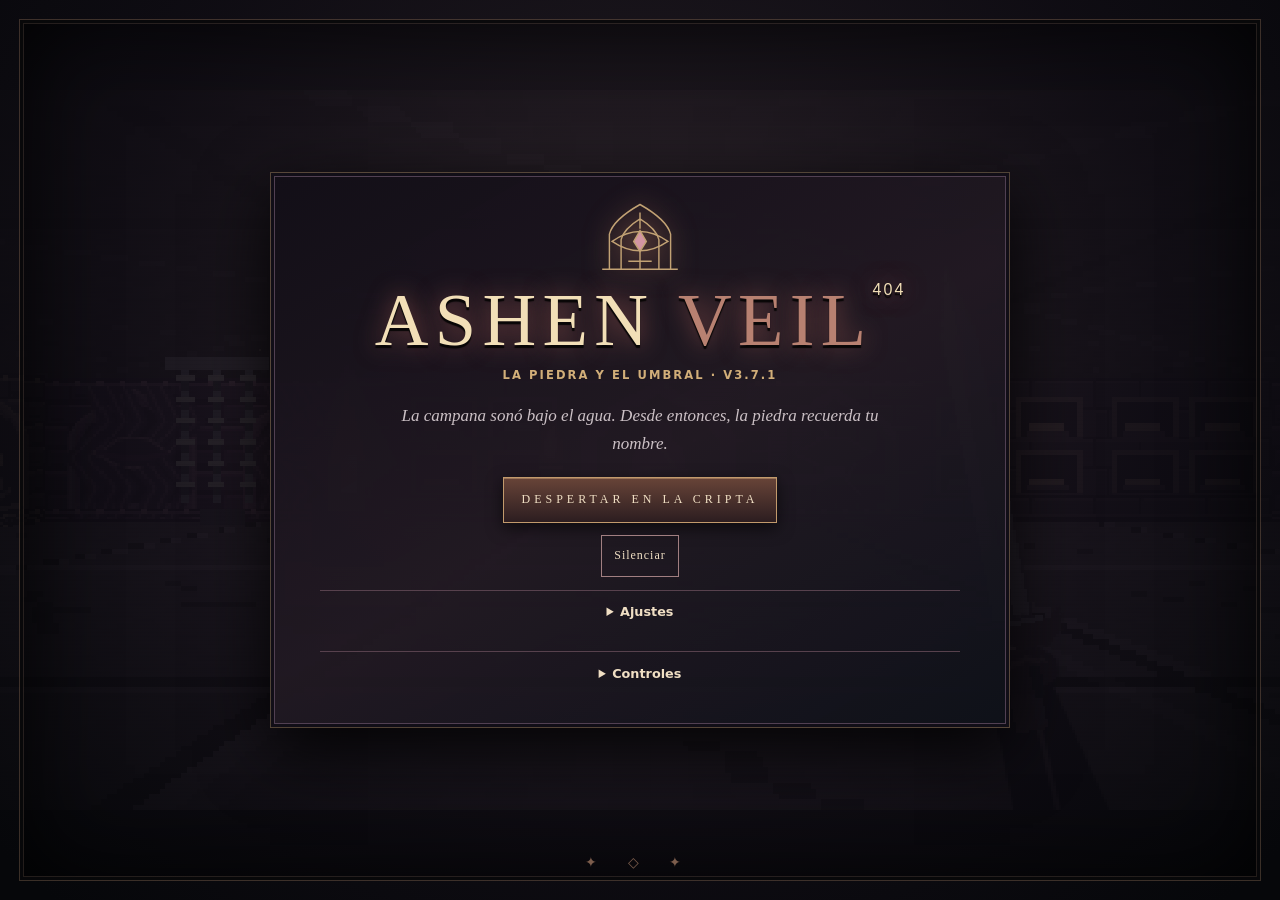
==== commit ca18bbf5: "Corrige los umbrales y verifica el cierre de la campaña 3.7.1" ====
--- a/index.html
+++ b/index.html
@@ -1,6 +1,6 @@
-<!doctype html><html lang="es"><head><meta charset="utf-8"><meta name="viewport" content="width=device-width,initial-scale=1"><meta name="theme-color" content="#090c14"><title>ASHEN VEIL 404 — La piedra y el umbral</title><link rel="stylesheet" href="style.css?v=3.6.0"></head><body><main id="game"><canvas id="screen" width="480" height="270" aria-label="Mazmorra 2.5D en primera persona"></canvas><div id="vignette"></div><div id="scanlines"></div><section id="hud"><div class="hud-top"><div class="brand">ASHEN <span>VEIL</span> <small>404</small></div><div id="location">CRIPTA DEL DESPERTAR</div><div class="souls">✦ <span id="ashes">0</span> CENIZAS</div></div><div id="readouts"><div id="objective" role="status">OBJETIVO: ENCUENTRA LA LLAVE DE HUESO</div><div id="target" hidden><strong id="targetname"></strong><div class="meter enemy"><i id="targetbar"></i></div></div><div id="notices"><div id="encounter-warning" role="status" hidden></div><div id="toast" aria-live="polite"></div></div></div><div class="hud-bottom"><div class="vitals"><div class="meter hp"><i id="hpbar"></i></div><div class="meter sta"><i id="stbar"></i></div><div class="meter mana"><i id="mpbar"></i></div><small>VIDA · AGUANTE · ÉTER</small></div><div class="equip"><div class="slot slot-weapon"><span id="weapon-icon" data-weapon="sword" aria-hidden="true"></span><small id="weapon-slot">ESPADA</small></div><div class="slot"><strong>✧</strong><small id="spellcount">3</small></div><div class="slot"><strong>✚</strong><small id="flasks">3</small></div></div></div><div id="interact" hidden></div><div id="reticle">✦</div><div id="map" hidden><div class="map-legend"><span class="legend-altar">Altar</span><span class="legend-seal">Sello</span><span>Objeto</span><span class="legend-passage">Paso</span></div></div><div id="bossbar" hidden><div id="bossname">EL VIGÍA DE LAS PROFUNDIDADES</div><div class="meter enemy"><i id="bossfill"></i></div></div></section><section id="menu" class="overlay" aria-label="Menú del juego"><div class="menu-content"><svg class="crest" viewBox="0 0 100 84" aria-hidden="true">
+<!doctype html><html lang="es"><head><meta charset="utf-8"><meta name="viewport" content="width=device-width,initial-scale=1"><meta name="theme-color" content="#090c14"><title>ASHEN VEIL 404 — La piedra y el umbral</title><link rel="stylesheet" href="style.css?v=3.7.1"></head><body><main id="game"><canvas id="screen" width="480" height="270" aria-label="Mazmorra 2.5D en primera persona"></canvas><div id="vignette"></div><div id="scanlines"></div><section id="hud"><div class="hud-top"><div class="brand">ASHEN <span>VEIL</span> <small>404</small></div><div id="location">CRIPTA DEL DESPERTAR</div><div class="souls">✦ <span id="ashes">0</span> CENIZAS</div></div><div id="readouts"><div id="objective" role="status">OBJETIVO: ENCUENTRA LA LLAVE DE HUESO</div><div id="target" hidden><strong id="targetname"></strong><div class="meter enemy"><i id="targetbar"></i></div></div><div id="notices"><div id="encounter-warning" role="status" hidden></div><div id="toast" aria-live="polite"></div></div></div><div class="hud-bottom"><div class="vitals"><div class="meter hp"><i id="hpbar"></i></div><div class="meter sta"><i id="stbar"></i></div><div class="meter mana"><i id="mpbar"></i></div><small>VIDA · AGUANTE · ÉTER</small></div><div class="equip"><div class="slot slot-weapon"><span id="weapon-icon" data-weapon="sword" aria-hidden="true"></span><small id="weapon-slot">ESPADA</small></div><div class="slot"><strong>✧</strong><small id="spellcount">3</small></div><div class="slot"><strong>✚</strong><small id="flasks">3</small></div></div></div><div id="interact" hidden></div><div id="reticle">✦</div><div id="map" hidden><div class="map-legend"><span class="legend-altar">Altar</span><span class="legend-seal">Sello</span><span>Objeto</span><span class="legend-passage">Paso</span></div></div><div id="bossbar" hidden><div id="bossname">EL VIGÍA DE LAS PROFUNDIDADES</div><div class="meter enemy"><i id="bossfill"></i></div></div></section><section id="menu" class="overlay" aria-label="Menú del juego"><div class="menu-content"><svg class="crest" viewBox="0 0 100 84" aria-hidden="true">
 <path d="M16 77V38Q20 22 50 5Q80 22 84 38V77M29 77V44Q32 32 50 21Q68 32 71 44V77M8 77H92M50 14V32M50 57V76M37 68H63" />
-<path d="M19 46Q50 24 81 46Q50 67 19 46Z" /><path d="M50 34L57 46L50 57L43 46Z" class="crest-eye" /></svg><h2 class="pause-heading">Pausa</h2><h1>ASHEN <em>VEIL</em><sup>404</sup></h1><div class="edition">LA PIEDRA Y EL UMBRAL · V3.6</div><p>La campana sonó bajo el agua. Desde entonces, la piedra recuerda tu nombre.</p><button id="play">DESPERTAR EN LA CRIPTA</button><div class="menu-actions"><button id="save-game" hidden>Guardar partida</button><button id="mute" aria-pressed="false">Silenciar</button></div><details class="settings">
+<path d="M19 46Q50 24 81 46Q50 67 19 46Z" /><path d="M50 34L57 46L50 57L43 46Z" class="crest-eye" /></svg><h2 class="pause-heading">Pausa</h2><h1>ASHEN <em>VEIL</em><sup>404</sup></h1><div class="edition">LA PIEDRA Y EL UMBRAL · V3.7.1</div><p>La campana sonó bajo el agua. Desde entonces, la piedra recuerda tu nombre.</p><button id="play">DESPERTAR EN LA CRIPTA</button><div class="menu-actions"><button id="save-game" hidden>Guardar partida</button><button id="mute" aria-pressed="false">Silenciar</button></div><details class="settings">
 <summary>Ajustes</summary>
 <div class="settings-fields">
 <label for="volume">Volumen<input id="volume" type="range" min="0" max="100" step="5" value="70"></label>
@@ -20,4 +20,4 @@
 <button data-action="dodge">Esquiva</button><button data-action="spell">Éter</button><button data-action="heal">Curar</button>
 <button data-action="use">Usar</button><button data-action="map">Mapa</button><button data-action="weapon">Arma</button><button data-action="journal">Diario</button>
 <button data-action="level">Nivel</button><button data-action="pause">Pausa</button>
-</div></section></main><script src="src/art.js?v=3.6.0"></script><script src="src/lighting.js?v=3.6.0"></script><script src="src/audio.js?v=3.6.0"></script><script src="src/expedition.js?v=3.6.0"></script><script src="src/game.js?v=3.6.0"></script></body></html>
+</div></section></main><script src="src/art.js?v=3.7.1"></script><script src="src/lighting.js?v=3.7.1"></script><script src="src/audio.js?v=3.7.1"></script><script src="src/expedition.js?v=3.7.1"></script><script src="src/game.js?v=3.7.1"></script></body></html>
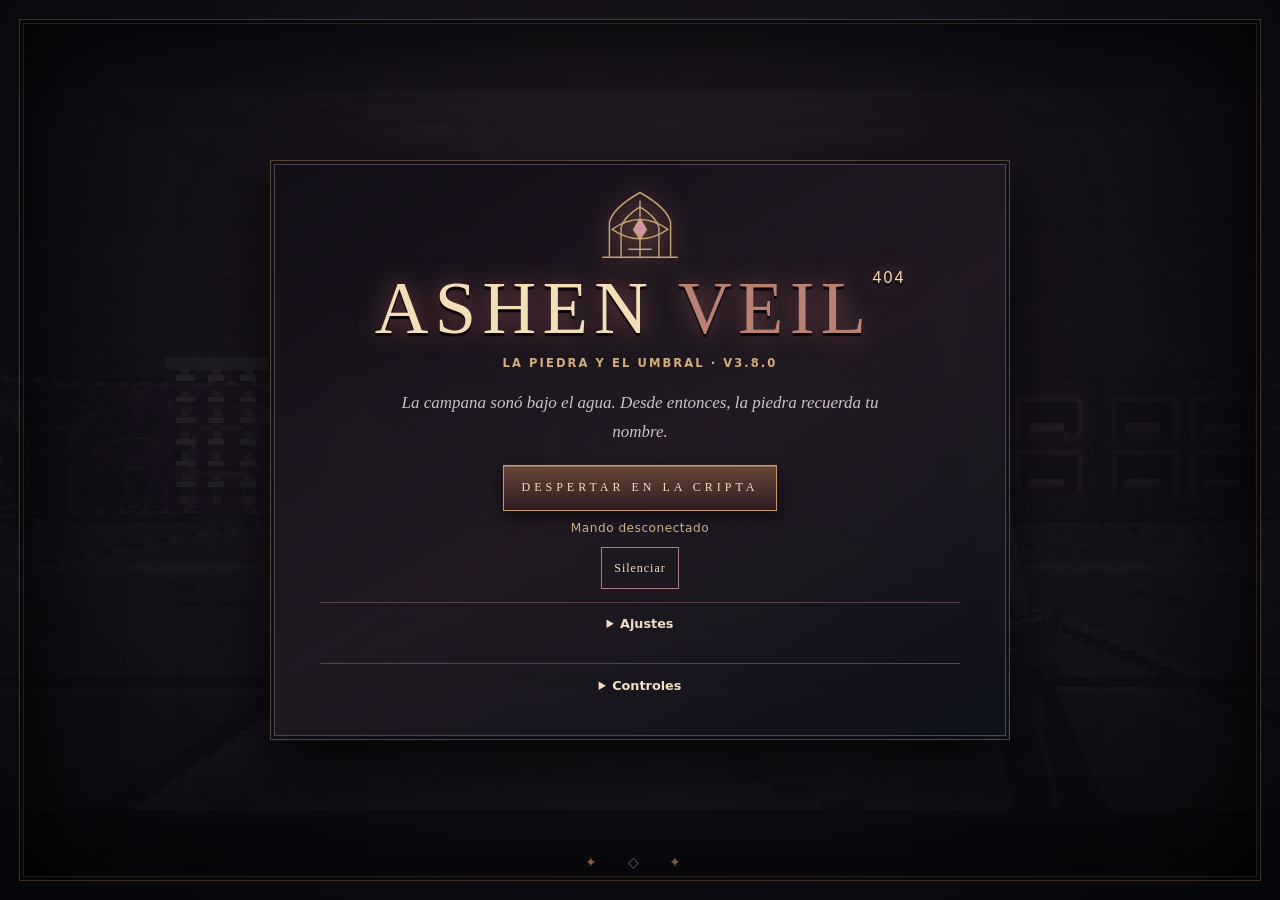
==== commit aa0bf438: "Completa menú y soporte de mando v3.8.0" ====
--- a/index.html
+++ b/index.html
@@ -1,13 +1,15 @@
-<!doctype html><html lang="es"><head><meta charset="utf-8"><meta name="viewport" content="width=device-width,initial-scale=1"><meta name="theme-color" content="#090c14"><title>ASHEN VEIL 404 — La piedra y el umbral</title><link rel="stylesheet" href="style.css?v=3.7.1"></head><body><main id="game"><canvas id="screen" width="480" height="270" aria-label="Mazmorra 2.5D en primera persona"></canvas><div id="vignette"></div><div id="scanlines"></div><section id="hud"><div class="hud-top"><div class="brand">ASHEN <span>VEIL</span> <small>404</small></div><div id="location">CRIPTA DEL DESPERTAR</div><div class="souls">✦ <span id="ashes">0</span> CENIZAS</div></div><div id="readouts"><div id="objective" role="status">OBJETIVO: ENCUENTRA LA LLAVE DE HUESO</div><div id="target" hidden><strong id="targetname"></strong><div class="meter enemy"><i id="targetbar"></i></div></div><div id="notices"><div id="encounter-warning" role="status" hidden></div><div id="toast" aria-live="polite"></div></div></div><div class="hud-bottom"><div class="vitals"><div class="meter hp"><i id="hpbar"></i></div><div class="meter sta"><i id="stbar"></i></div><div class="meter mana"><i id="mpbar"></i></div><small>VIDA · AGUANTE · ÉTER</small></div><div class="equip"><div class="slot slot-weapon"><span id="weapon-icon" data-weapon="sword" aria-hidden="true"></span><small id="weapon-slot">ESPADA</small></div><div class="slot"><strong>✧</strong><small id="spellcount">3</small></div><div class="slot"><strong>✚</strong><small id="flasks">3</small></div></div></div><div id="interact" hidden></div><div id="reticle">✦</div><div id="map" hidden><div class="map-legend"><span class="legend-altar">Altar</span><span class="legend-seal">Sello</span><span>Objeto</span><span class="legend-passage">Paso</span></div></div><div id="bossbar" hidden><div id="bossname">EL VIGÍA DE LAS PROFUNDIDADES</div><div class="meter enemy"><i id="bossfill"></i></div></div></section><section id="menu" class="overlay" aria-label="Menú del juego"><div class="menu-content"><svg class="crest" viewBox="0 0 100 84" aria-hidden="true">
+<!doctype html><html lang="es"><head><meta charset="utf-8"><meta name="viewport" content="width=device-width,initial-scale=1"><meta name="theme-color" content="#090c14"><title>ASHEN VEIL 404 — La piedra y el umbral</title><link rel="stylesheet" href="style.css?v=3.8.0"></head><body><main id="game"><canvas id="screen" width="480" height="270" aria-label="Mazmorra 2.5D en primera persona"></canvas><div id="vignette"></div><div id="scanlines"></div><section id="hud"><div class="hud-top"><div class="brand">ASHEN <span>VEIL</span> <small>404</small></div><div id="location">CRIPTA DEL DESPERTAR</div><div class="souls">✦ <span id="ashes">0</span> CENIZAS</div></div><div id="readouts"><div id="objective" role="status">OBJETIVO: ENCUENTRA LA LLAVE DE HUESO</div><div id="target" hidden><strong id="targetname"></strong><div class="meter enemy"><i id="targetbar"></i></div></div><div id="notices"><div id="encounter-warning" role="status" hidden></div><div id="toast" aria-live="polite"></div></div></div><div class="hud-bottom"><div class="vitals"><div class="meter hp"><i id="hpbar"></i></div><div class="meter sta"><i id="stbar"></i></div><div class="meter mana"><i id="mpbar"></i></div><small>VIDA · AGUANTE · ÉTER</small></div><div class="equip"><div class="slot slot-weapon"><span id="weapon-icon" data-weapon="sword" aria-hidden="true"></span><small id="weapon-slot">ESPADA</small></div><div class="slot"><strong>✧</strong><small id="spellcount">3</small></div><div class="slot"><strong>✚</strong><small id="flasks">3</small></div></div></div><div id="interact" hidden></div><div id="reticle">✦</div><div id="map" hidden><div class="map-legend"><span class="legend-altar">Altar</span><span class="legend-seal">Sello</span><span>Objeto</span><span class="legend-passage">Paso</span></div></div><div id="bossbar" hidden><div id="bossname">EL VIGÍA DE LAS PROFUNDIDADES</div><div class="meter enemy"><i id="bossfill"></i></div></div></section><section id="menu" class="overlay" aria-label="Menú del juego"><div class="menu-content"><svg class="crest" viewBox="0 0 100 84" aria-hidden="true">
 <path d="M16 77V38Q20 22 50 5Q80 22 84 38V77M29 77V44Q32 32 50 21Q68 32 71 44V77M8 77H92M50 14V32M50 57V76M37 68H63" />
-<path d="M19 46Q50 24 81 46Q50 67 19 46Z" /><path d="M50 34L57 46L50 57L43 46Z" class="crest-eye" /></svg><h2 class="pause-heading">Pausa</h2><h1>ASHEN <em>VEIL</em><sup>404</sup></h1><div class="edition">LA PIEDRA Y EL UMBRAL · V3.7.1</div><p>La campana sonó bajo el agua. Desde entonces, la piedra recuerda tu nombre.</p><button id="play">DESPERTAR EN LA CRIPTA</button><div class="menu-actions"><button id="save-game" hidden>Guardar partida</button><button id="mute" aria-pressed="false">Silenciar</button></div><details class="settings">
+<path d="M19 46Q50 24 81 46Q50 67 19 46Z" /><path d="M50 34L57 46L50 57L43 46Z" class="crest-eye" /></svg><h2 class="pause-heading">Pausa</h2><h1>ASHEN <em>VEIL</em><sup>404</sup></h1><div class="edition">LA PIEDRA Y EL UMBRAL · V3.8.0</div><p>La campana sonó bajo el agua. Desde entonces, la piedra recuerda tu nombre.</p><button id="play">DESPERTAR EN LA CRIPTA</button><div id="pad-status" role="status" aria-live="polite">Mando desconectado</div><div class="menu-actions"><button id="save-game" hidden>Guardar partida</button><button id="mute" aria-pressed="false">Silenciar</button></div><details class="settings">
 <summary>Ajustes</summary>
 <div class="settings-fields">
 <label for="volume">Volumen<input id="volume" type="range" min="0" max="100" step="5" value="70"></label>
 <label><input id="quiet-effects" type="checkbox"> Reducir destellos y sacudidas</label>
 <label><input id="economy" type="checkbox"> Modo ligero (hasta 30 FPS)</label>
+<label for="pad-sensitivity">Sensibilidad de cámara <output id="pad-sensitivity-value">100 %</output><input id="pad-sensitivity" type="range" min="60" max="180" step="10" value="100"></label>
+<label for="pad-deadzone">Zona muerta del mando <output id="pad-deadzone-value">18 %</output><input id="pad-deadzone" type="range" min="10" max="35" step="1" value="18"></label>
 </div></details>
-<p id="save-status" role="status"></p><details class="help"><summary>Controles</summary><div class="controls">WASD MOVER · RATÓN MIRAR · CLIC / H ATACAR · J GOLPE FUERTE · C CAMBIAR ARMA · DERECHO BLOQUEAR<br>SHIFT CORRER · ESPACIO ESQUIVAR · E INTERACTUAR · F CURAR · Q MAGIA<br>TAB INVENTARIO · M MAPA · L SUBIR NIVEL EN ALTAR · ESC PAUSA · K GUARDAR<br>MANDO: STICKS MOVER Y MIRAR · A USAR · B ESQUIVAR · X GOLPE FUERTE · Y CURAR<br>RT ATACAR · LT BLOQUEAR · RB MAGIA · START PAUSA · SELECT INVENTARIO · CRUCETA DERECHA ARMA</div></details></div></section><section id="inventory" class="overlay hidden"><div class="panel"><div class="eyebrow">EL PESO DE LO QUE LLEVAS</div><h2>Inventario y diario</h2><div id="items" role="region" aria-label="Contenido del inventario y diario" tabindex="0"></div><button id="inventory-close">Cerrar inventario</button></div></section><section id="ending" class="overlay hidden"><div class="menu-content"><div class="sigil">✧</div><div class="eyebrow">EL SILENCIO HA SIDO ROTO</div><h1 id="ending-title"></h1><p id="ending-story"></p><button id="again">VOLVER A DESPERTAR</button></div></section><section id="death" class="overlay hidden" aria-labelledby="death-title"><div class="menu-content">
+<p id="save-status" role="status"></p><details class="help"><summary>Controles</summary><div class="controls">WASD MOVER · RATÓN MIRAR · CLIC / H ATACAR · J GOLPE FUERTE · C CAMBIAR ARMA · DERECHO BLOQUEAR<br>SHIFT CORRER · ESPACIO ESQUIVAR · E INTERACTUAR · F CURAR · Q MAGIA<br>TAB INVENTARIO · M MAPA · L SUBIR NIVEL EN ALTAR · ESC PAUSA · K GUARDAR<br>MANDO: CRUCETA MENÚ · A CONFIRMAR · B VOLVER · STICKS MOVER Y MIRAR · A USAR · B ESQUIVAR · X GOLPE FUERTE · Y CURAR<br>RT ATACAR · LT BLOQUEAR · RB MAGIA · START PAUSA · SELECT INVENTARIO · CRUCETA DERECHA ARMA</div></details></div></section><section id="inventory" class="overlay hidden"><div class="panel"><div class="eyebrow">EL PESO DE LO QUE LLEVAS</div><h2>Inventario y diario</h2><div id="items" role="region" aria-label="Contenido del inventario y diario" tabindex="0"></div><button id="inventory-close">Cerrar inventario</button></div></section><section id="ending" class="overlay hidden"><div class="menu-content"><div class="sigil">✧</div><div class="eyebrow">EL SILENCIO HA SIDO ROTO</div><h1 id="ending-title"></h1><p id="ending-story"></p><button id="again">VOLVER A DESPERTAR</button></div></section><section id="death" class="overlay hidden" aria-labelledby="death-title"><div class="menu-content">
 <h2 id="death-title">La cripta te reclama</h2>
 <p>Despiertas en el último altar. Las cenizas que llevabas esperan donde caíste.</p>
 <button id="respawn">Volver al altar</button>
@@ -20,4 +22,4 @@
 <button data-action="dodge">Esquiva</button><button data-action="spell">Éter</button><button data-action="heal">Curar</button>
 <button data-action="use">Usar</button><button data-action="map">Mapa</button><button data-action="weapon">Arma</button><button data-action="journal">Diario</button>
 <button data-action="level">Nivel</button><button data-action="pause">Pausa</button>
-</div></section></main><script src="src/art.js?v=3.7.1"></script><script src="src/lighting.js?v=3.7.1"></script><script src="src/audio.js?v=3.7.1"></script><script src="src/expedition.js?v=3.7.1"></script><script src="src/game.js?v=3.7.1"></script></body></html>
+</div></section></main><script src="src/art.js?v=3.8.0"></script><script src="src/lighting.js?v=3.8.0"></script><script src="src/audio.js?v=3.8.0"></script><script src="src/expedition.js?v=3.8.0"></script><script src="src/game.js?v=3.8.0"></script></body></html>
--- a/style.css
+++ b/style.css
@@ -233,3 +233,16 @@
   #menu .crest { height:30px; }
   #inventory .panel { padding:.85rem; }
 }
+
+/* Controller focus and settings use the game's iron and parchment palette. */
+#pad-status{margin:.65rem auto 0;color:#c8af8b;font: .76rem system-ui,sans-serif;letter-spacing:.04em}
+.settings-fields{display:grid;grid-template-columns:repeat(2,minmax(0,1fr));text-align:left;gap:.6rem 1rem}
+.settings-fields label{justify-content:space-between;flex-wrap:wrap;border:1px solid #594957;background:#16131d;padding:.55rem .75rem}
+.settings-fields label input[type=range]{width:100%;min-height:28px}
+.settings-fields output{color:#e4c694;min-width:3.2em;text-align:right}
+#menu button.pad-focus,#menu input.pad-focus,#menu summary.pad-focus,
+#inventory button.pad-focus,#death button.pad-focus,#ending button.pad-focus{
+ outline:2px solid #efd0a0;outline-offset:3px;background-color:#503846;
+ box-shadow:0 0 0 6px #1a111acc,0 0 18px #b97e6799;
+}
+@media(max-width:600px){.settings-fields{grid-template-columns:1fr}#pad-status{font-size:.68rem}}
